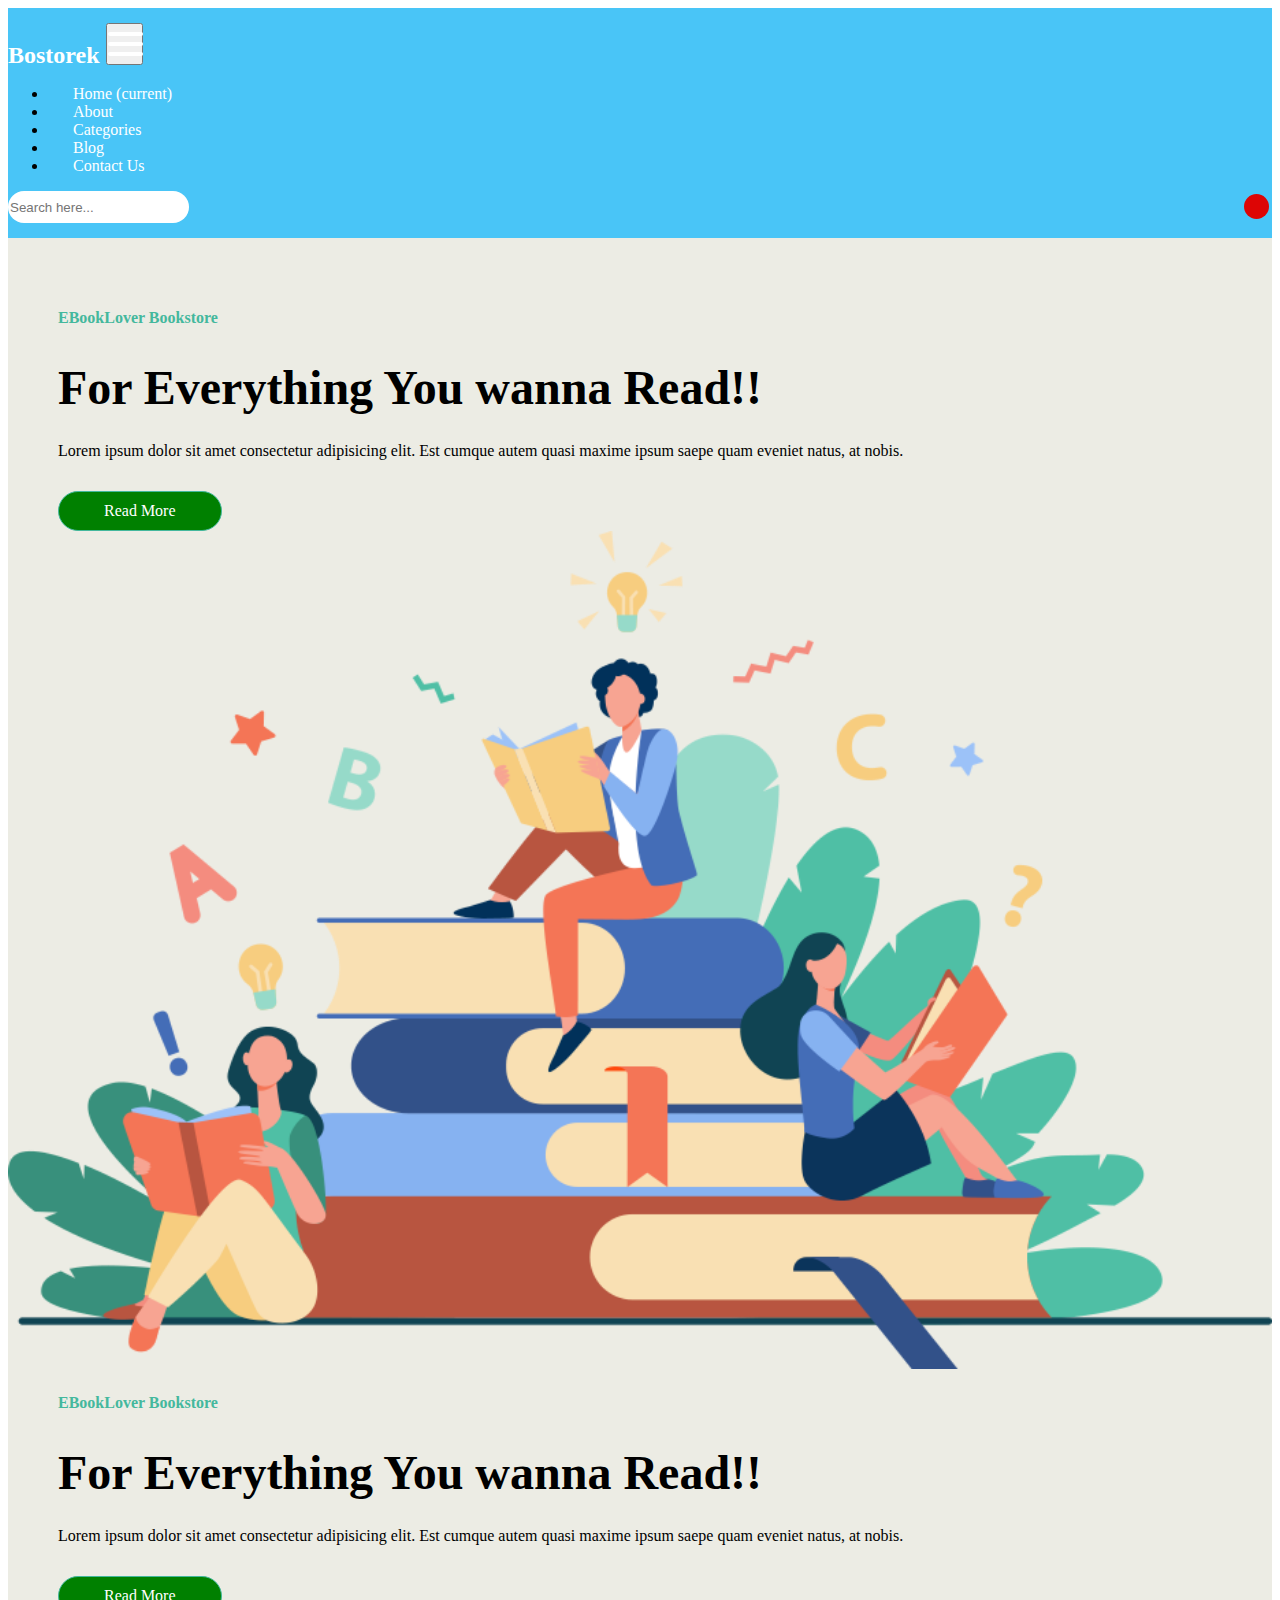
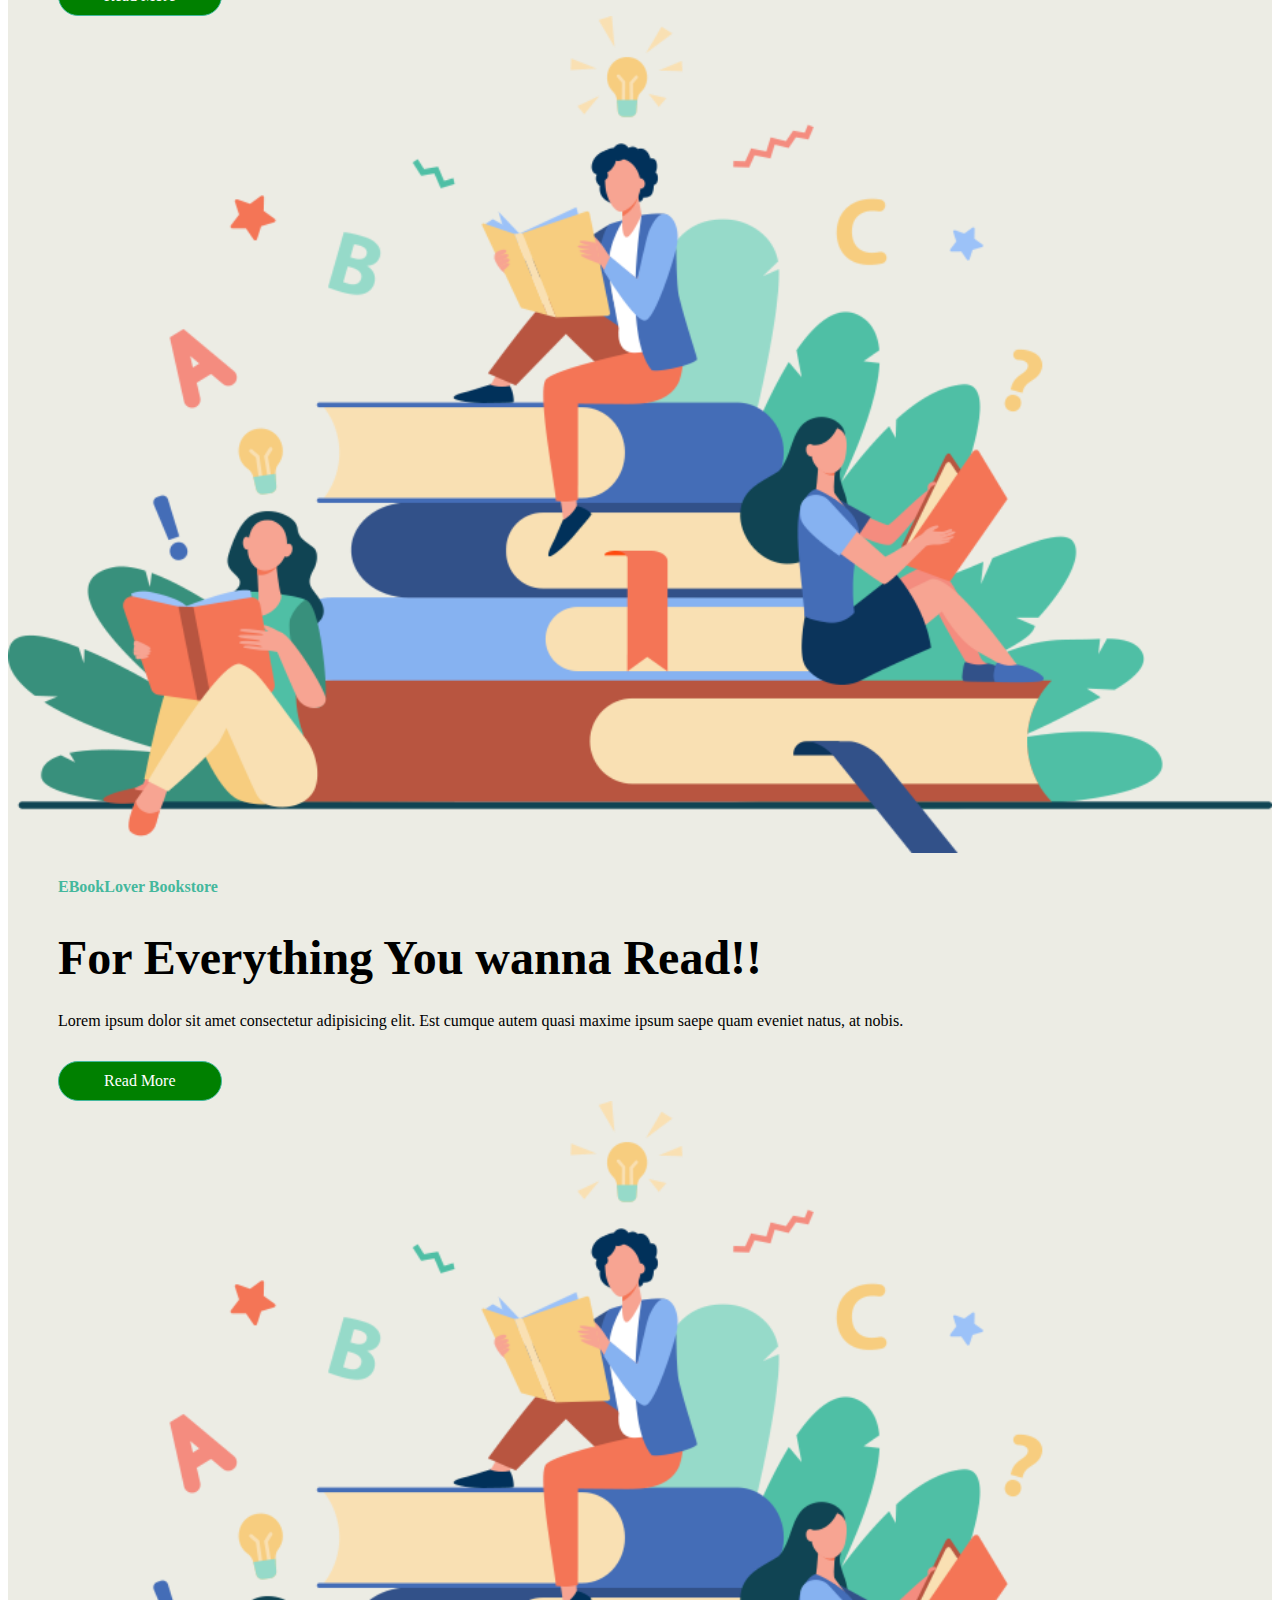
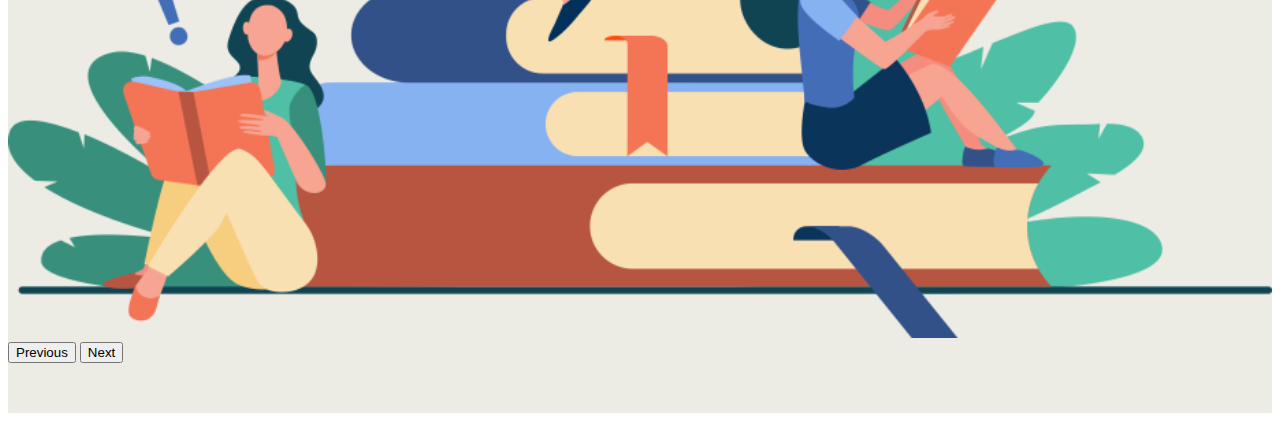
==== index.html @ 266ac988 "Navbar and slider finish" ====
<!DOCTYPE html>
<html lang="en">
<head>
    <meta charset="UTF-8">
    <meta http-equiv="X-UA-Compatible" content="IE=edge">
    <meta name="viewport" content="width=device-width, initial-scale=1.0">
    <title>Bookstore</title>
    <link href="https://cdn.jsdelivr.net/npm/bootstrap@5.0.2/dist/css/bootstrap.min.css" rel="stylesheet" integrity="sha384-EVSTQN3/azprG1Anm3QDgpJLIm9Nao0Yz1ztcQTwFspd3yD65VohhpuuCOmLASjC" crossorigin="anonymous">
    <link rel="stylesheet" href="./styles/styles.css">
</head>
<body>
    <div class="top">
        <header class="header_section">
            <div class="container-fluid">
              <nav class="navbar navbar-expand-lg custom_nav-container ">
                <a class="navbar-brand" href="index.html">
                  <span>
                    Bostorek
                  </span>
                </a>
                <button class="navbar-toggler" type="button" data-bs-toggle="collapse" data-bs-target="#navbarSupportedContent" aria-controls="navbarSupportedContent" aria-expanded="false" aria-label="Toggle navigation">
                  <span class="navbar-toggler-icon"></span>
                </button>
                
      
                <div class="collapse navbar-collapse" id="navbarSupportedContent">
                  <ul class="navbar-nav">
                    <li class="nav-item active">
                      <a class="nav-link pl-lg-0" href="index.html">Home <span class="sr-only">(current)</span></a>
                    </li>
                    <li class="nav-item">
                      <a class="nav-link" href="about.html"> About</a>
                    </li>
                    <li class="nav-item">
                      <a class="nav-link" href="categories.html">Categories</a>
                    </li>
                    <li class="nav-item">
                      <a class="nav-link" href="blog.html"> Blog </a>
                    </li>
                    <li class="nav-item">
                      <a class="nav-link" href="contact.html">Contact Us</a>
                    </li>
                  </ul>
                  <from class="search_form">
                    <input type="text" class="form-control" placeholder="Search here...">
                    <button class="" type="submit">
                      <i class="fa fa-search" aria-hidden="true"></i>
                    </button>
                  </from>
                </div>
              </nav>
            </div>
        </header>
        <section class="slider-part">
            <div id="Carousel" class="carousel carousel-dark slide" data-bs-ride="carousel">
                <div class="carousel-inner">
                    <div class="carousel-item active">
                      <div class="container">
                        <div class="row">
                          <div class="col-md-6 detailBox">
                            <h4>EBookLover Bookstore</h4>
                            <h1>For Everything You wanna Read!!</h1>
                              <p class="my-3">
                                Lorem ipsum dolor sit amet consectetur adipisicing elit. Est cumque autem quasi maxime ipsum saepe quam eveniet natus, at nobis.
                              </p> <a href="#">Read More</a>
                          </div>
                          <div class="col-md-6">
                            <img src="./images/slider-img.png" width="100%">
                          </div>
                        </div>
                      </div>
                    </div>
                    <div class="carousel-item">
                      <div class="container">
                        <div class="row">
                          <div class="col-md-6 detailBox">
                            <h4>EBookLover Bookstore</h4>
                            <h1>For Everything You wanna Read!!</h1>
                              <p class="my-3">
                                Lorem ipsum dolor sit amet consectetur adipisicing elit. Est cumque autem quasi maxime ipsum saepe quam eveniet natus, at nobis.
                              </p> <a href="#">Read More</a>
                          </div>
                          <div class="col-md-6">
                            <img src="./images/slider-img.png" width="100%">
                          </div>
                        </div>
                      </div>
                    </div>
                    <div class="carousel-item">
                      <div class="container">
                        <div class="row">
                          <div class="col-md-6 detailBox">
                            <h4>EBookLover Bookstore</h4>
                            <h1>For Everything You wanna Read!!</h1>
                              <p class="my-3">
                                Lorem ipsum dolor sit amet consectetur adipisicing elit. Est cumque autem quasi maxime ipsum saepe quam eveniet natus, at nobis.
                              </p> <a href="#">Read More</a>
                          </div>
                          <div class="col-md-6">
                            <img src="./images/slider-img.png" width="100%">
                          </div>
                        </div>
                      </div>
                    </div>
                </div>
                <button class="carousel-control-prev" type="button" data-bs-target="#Carousel" data-bs-slide="prev">
                  <span class="carousel-control-prev-icon" aria-hidden="true"></span>
                  <span class="visually-hidden">Previous</span>
                </button>
                <button class="carousel-control-next" type="button" data-bs-target="#Carousel" data-bs-slide="next">
                  <span class="carousel-control-next-icon" aria-hidden="true"></span>
                  <span class="visually-hidden">Next</span>
                </button>
            </div>
        </section>
        
    </div>



<script src="https://cdn.jsdelivr.net/npm/bootstrap@5.0.2/dist/js/bootstrap.bundle.min.js" integrity="sha384-MrcW6ZMFYlzcLA8Nl+NtUVF0sA7MsXsP1UyJoMp4YLEuNSfAP+JcXn/tWtIaxVXM" crossorigin="anonymous"></script>
</body>
</html>
---- styles/styles.css ----
/* Global */

a{
  text-decoration: none;
}

/* Header */
.top {
    position: relative;
    min-height: 100vh;
    display: -webkit-box;
    display: -ms-flexbox;
    display: flex;
    -webkit-box-orient: vertical;
    -webkit-box-direction: normal;
        -ms-flex-direction: column;
            flex-direction: column;
  }
  
  .sub_page .top {
    min-height: auto;
  }
  
  .header_section {
    background-color: #49c5f7;
    padding: 15px 0;
  }
  
  .top_nav_container {
    display: -webkit-box;
    display: -ms-flexbox;
    display: flex;
    -webkit-box-pack: justify;
        -ms-flex-pack: justify;
            justify-content: space-between;
    -webkit-box-align: center;
        -ms-flex-align: center;
            align-items: center;
  }
  
  .search_form {
    display: -webkit-box;
    display: -ms-flexbox;
    display: flex;
    margin: 0;
    position: relative;
  }
  
  .search_form .form-control {
    border-radius: 45px;
    height: 30px;
    min-width: unset;
    border: none;
  }
  
  .search_form button {
    position: absolute;
    top: 3px;
    right: 3px;
    width: 25px;
    height: 25px;
    padding: 0;
    border: none;
    outline: none;
    color: #ffffff;
    background-color: #dd0505;
    border-radius: 100%;
  }
  
  .navbar-brand {
    padding: 0;
    margin: 0;
    color: #000000;
    font-size: 24px;
    font-weight: bold;
  }
  
  .navbar-brand span {
    color: #ffffff;
  }
  
  .custom_nav-container {
    padding: 0;
  }
  
  .custom_nav-container .navbar-nav {
    margin-left: auto;
  }
  
  .custom_nav-container .navbar-nav .nav-item .nav-link {
    padding: 10px 25px;
    color: #ffffff;
    text-align: center;
  }
  
  .custom_nav-container .navbar-toggler {
    outline: none;
  }
  
  .custom_nav-container .navbar-toggler {
    padding: 0;
    width: 37px;
    height: 42px;
    -webkit-transition: all 0.3s;
    transition: all 0.3s;
  }
  
  .custom_nav-container .navbar-toggler span {
    display: block;
    width: 35px;
    height: 4px;
    background-color: #ffffff;
    margin: 7px 0;
    -webkit-transition: all 0.3s;
    transition: all 0.3s;
    position: relative;
    border-radius: 5px;
    transition: all 0.3s;
  }
  
  .custom_nav-container .navbar-toggler span::before, .custom_nav-container .navbar-toggler span::after {
    content: "";
    position: absolute;
    left: 0;
    height: 100%;
    width: 100%;
    background-color: #ffffff;
    top: -10px;
    border-radius: 5px;
    -webkit-transition: all 0.3s;
    transition: all 0.3s;
  }
  
  .custom_nav-container .navbar-toggler span::after {
    top: 10px;
  }
  
  .custom_nav-container .navbar-toggler[aria-expanded="true"] {
    -webkit-transform: rotate(360deg);
            transform: rotate(360deg);
  }
  
  .custom_nav-container .navbar-toggler[aria-expanded="true"] span {
    -webkit-transform: rotate(45deg);
            transform: rotate(45deg);
  }
  
  .custom_nav-container .navbar-toggler[aria-expanded="true"] span::before, .custom_nav-container .navbar-toggler[aria-expanded="true"] span::after {
    -webkit-transform: rotate(90deg);
            transform: rotate(90deg);
    top: 0;
  }

  /* section */
  .slider-part{
    padding: 50px 0;
    background-color: rgb(236, 236, 228);
  }
  .slider-part .detailBox{
    padding: 0 50px;
    }
  .slider-part .detailBox h1{
    font-weight: bold;
    margin-bottom: 25px;
    line-height: 58px;
    font-size: 3rem;
  }
  .slider-part .detailBox a {
    display: inline-block;
    padding: 10px 45px;
    background-color: green;
    color: #ffffff;
    border-radius: 45px;
    border: 1px solid #44b89d;
    -webkit-transition: all 0.3s;
    transition: all 0.3s;
    margin-top: 15px;
  }
  .slider-part .detailBox a:hover{
    background-color: transparent;
    color: #44b89d;
  }
  .slider-part .detailBox h4{
    color: #44b89d;
    font-weight: bold;
  }
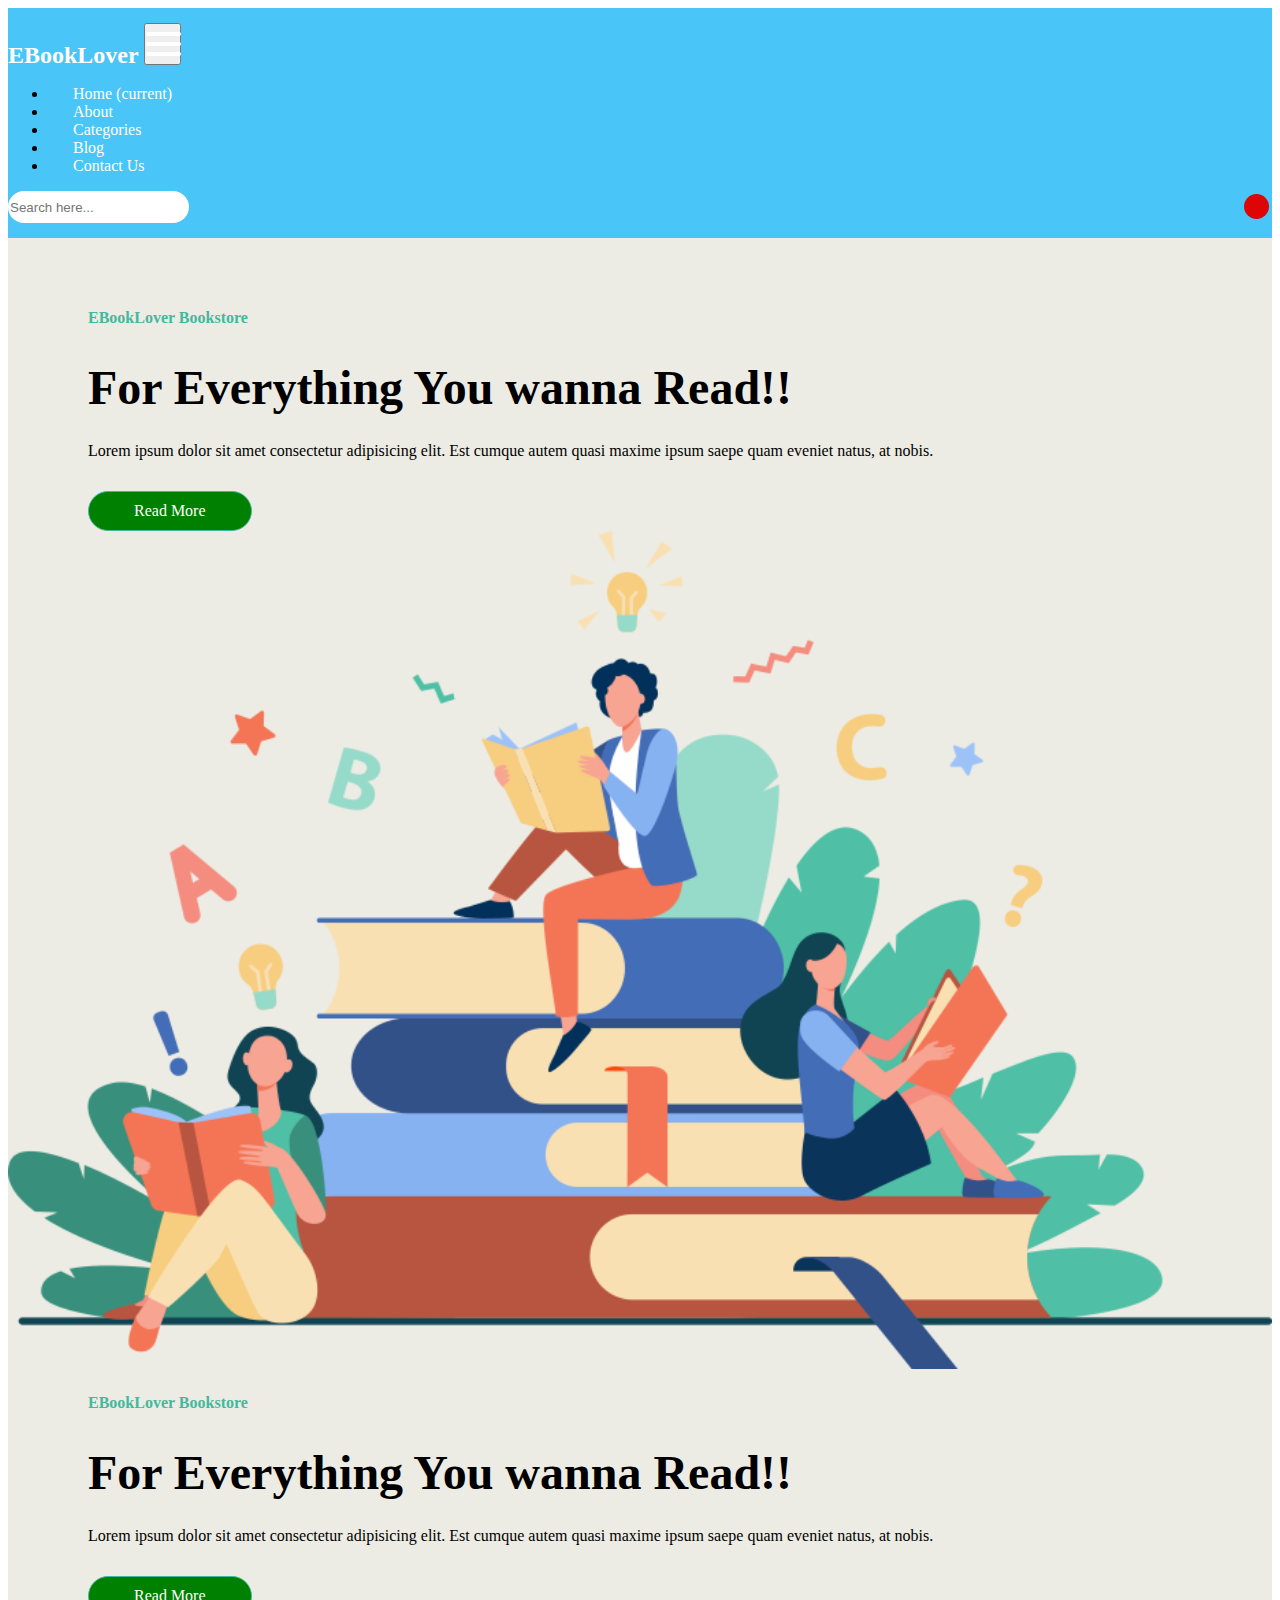
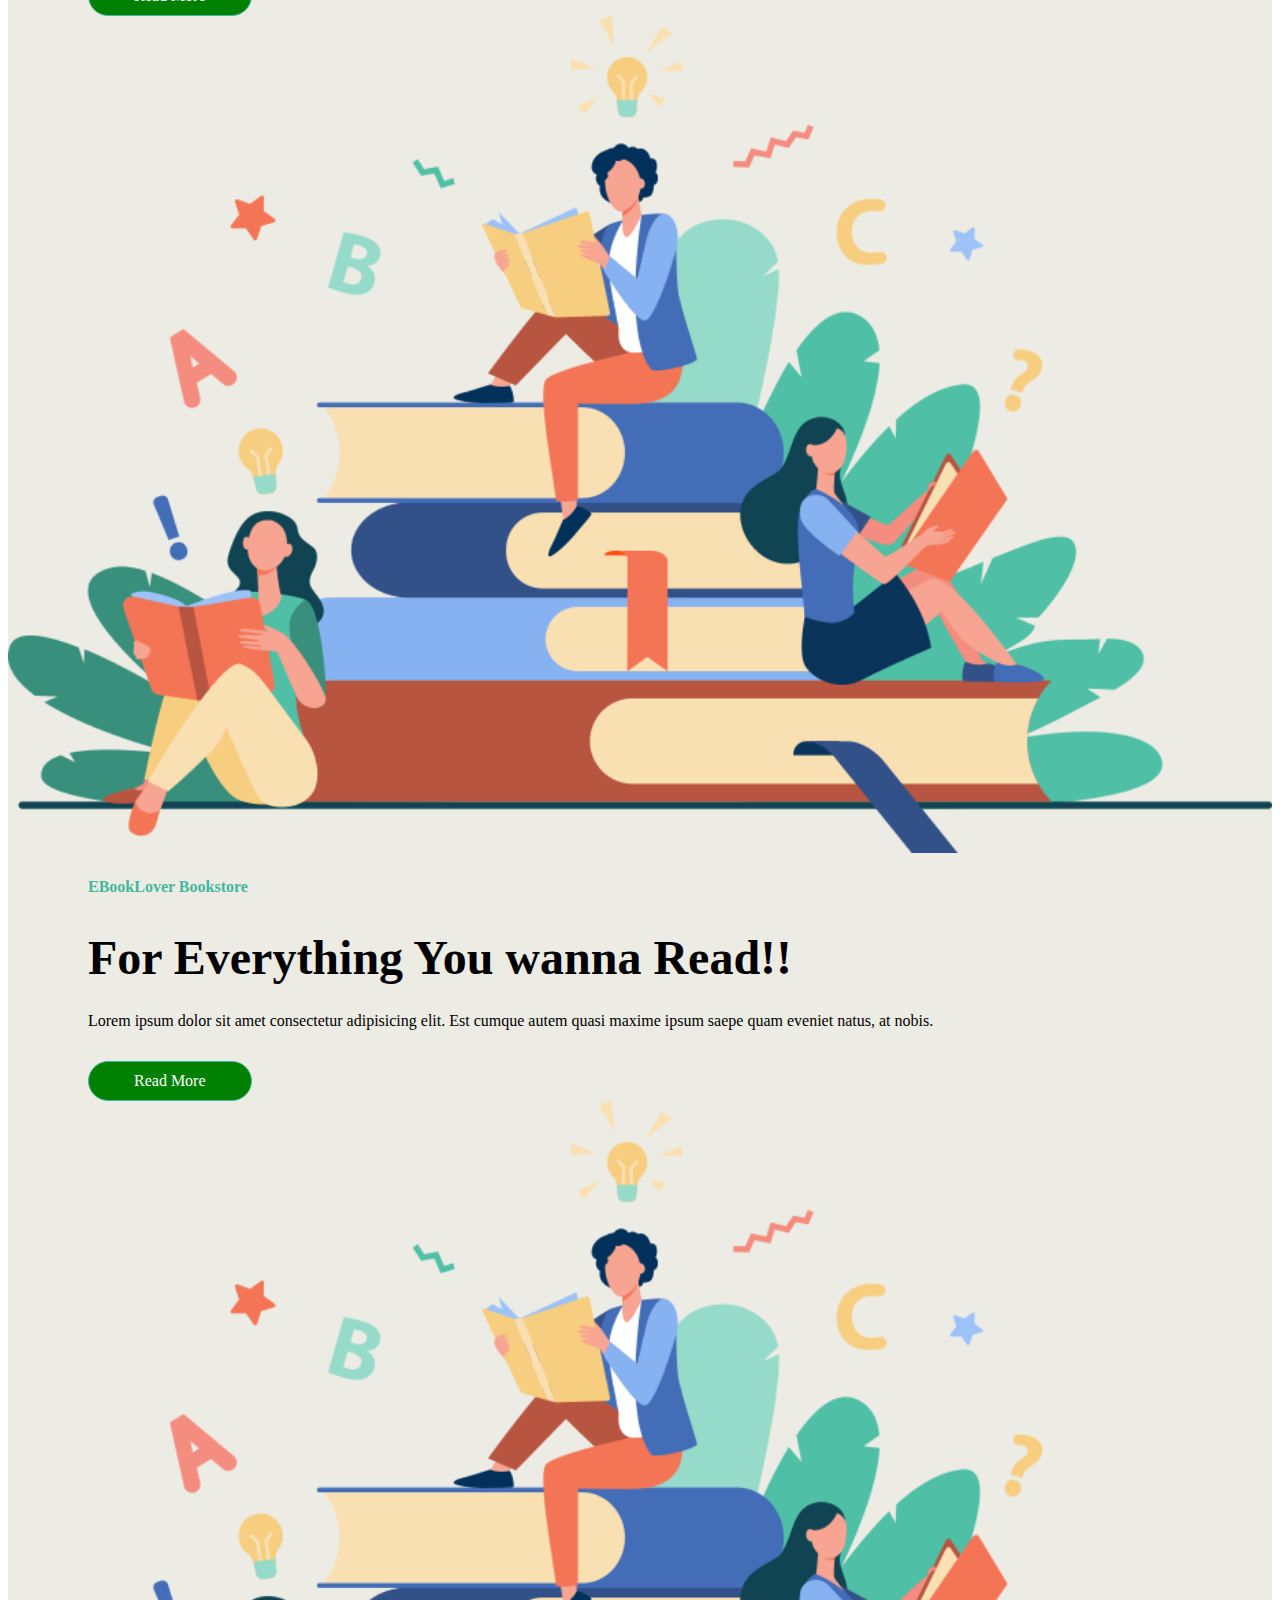
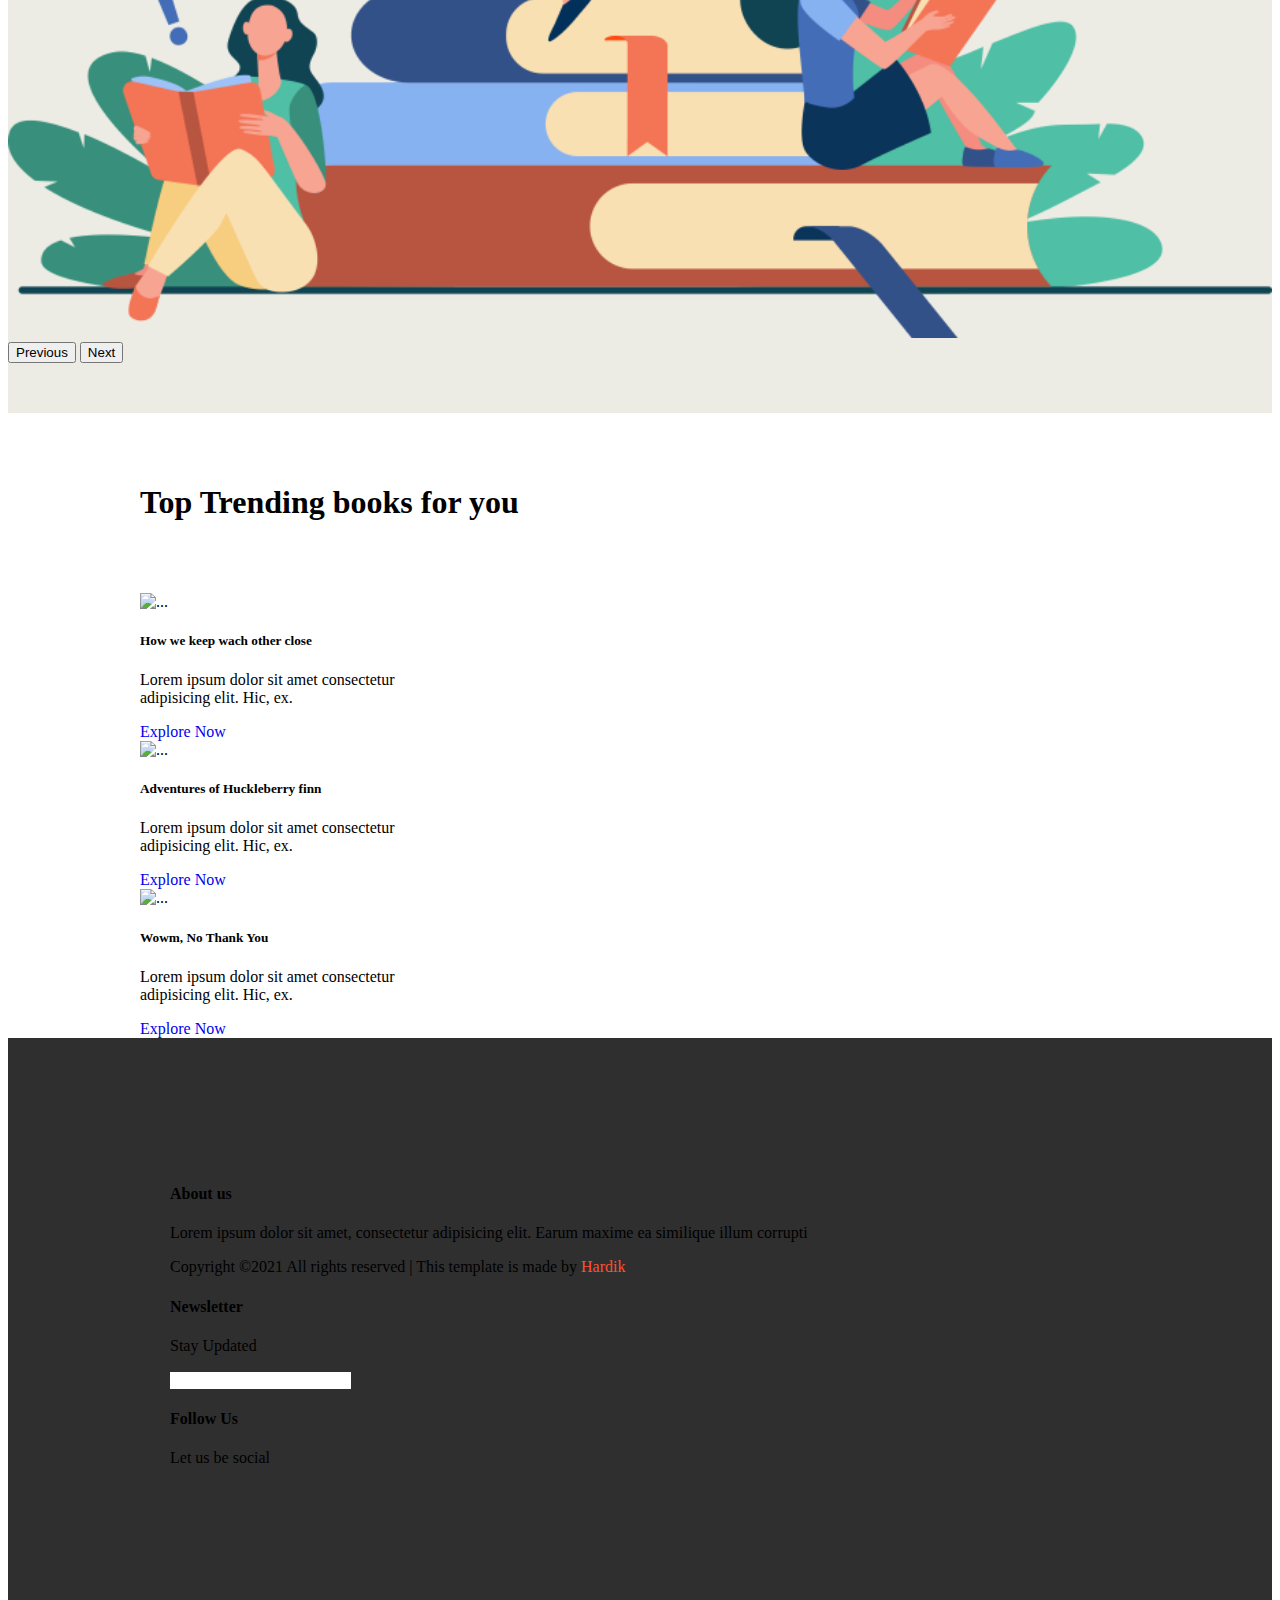
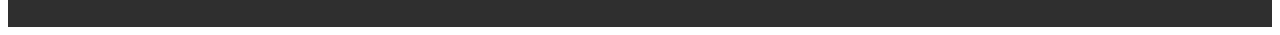
==== commit b57d4791: "Finishing Line: no responsive style" ====
--- a/index.html
+++ b/index.html
@@ -1,123 +1,251 @@
 <!DOCTYPE html>
 <html lang="en">
-<head>
-    <meta charset="UTF-8">
-    <meta http-equiv="X-UA-Compatible" content="IE=edge">
-    <meta name="viewport" content="width=device-width, initial-scale=1.0">
+  <head>
+    <meta charset="UTF-8" />
+    <meta http-equiv="X-UA-Compatible" content="IE=edge" />
+    <meta name="viewport" content="width=device-width, initial-scale=1.0" />
     <title>Bookstore</title>
-    <link href="https://cdn.jsdelivr.net/npm/bootstrap@5.0.2/dist/css/bootstrap.min.css" rel="stylesheet" integrity="sha384-EVSTQN3/azprG1Anm3QDgpJLIm9Nao0Yz1ztcQTwFspd3yD65VohhpuuCOmLASjC" crossorigin="anonymous">
-    <link rel="stylesheet" href="./styles/styles.css">
-</head>
-<body>
-    <div class="top">
-        <header class="header_section">
-            <div class="container-fluid">
-              <nav class="navbar navbar-expand-lg custom_nav-container ">
-                <a class="navbar-brand" href="index.html">
-                  <span>
-                    Bostorek
-                  </span>
-                </a>
-                <button class="navbar-toggler" type="button" data-bs-toggle="collapse" data-bs-target="#navbarSupportedContent" aria-controls="navbarSupportedContent" aria-expanded="false" aria-label="Toggle navigation">
-                  <span class="navbar-toggler-icon"></span>
-                </button>
-                
-      
-                <div class="collapse navbar-collapse" id="navbarSupportedContent">
-                  <ul class="navbar-nav">
-                    <li class="nav-item active">
-                      <a class="nav-link pl-lg-0" href="index.html">Home <span class="sr-only">(current)</span></a>
-                    </li>
-                    <li class="nav-item">
-                      <a class="nav-link" href="about.html"> About</a>
-                    </li>
-                    <li class="nav-item">
-                      <a class="nav-link" href="categories.html">Categories</a>
-                    </li>
-                    <li class="nav-item">
-                      <a class="nav-link" href="blog.html"> Blog </a>
-                    </li>
-                    <li class="nav-item">
-                      <a class="nav-link" href="contact.html">Contact Us</a>
-                    </li>
-                  </ul>
-                  <from class="search_form">
-                    <input type="text" class="form-control" placeholder="Search here...">
-                    <button class="" type="submit">
-                      <i class="fa fa-search" aria-hidden="true"></i>
-                    </button>
-                  </from>
-                </div>
-              </nav>
-            </div>
-        </header>
-        <section class="slider-part">
-            <div id="Carousel" class="carousel carousel-dark slide" data-bs-ride="carousel">
-                <div class="carousel-inner">
-                    <div class="carousel-item active">
-                      <div class="container">
-                        <div class="row">
-                          <div class="col-md-6 detailBox">
-                            <h4>EBookLover Bookstore</h4>
-                            <h1>For Everything You wanna Read!!</h1>
-                              <p class="my-3">
-                                Lorem ipsum dolor sit amet consectetur adipisicing elit. Est cumque autem quasi maxime ipsum saepe quam eveniet natus, at nobis.
-                              </p> <a href="#">Read More</a>
-                          </div>
-                          <div class="col-md-6">
-                            <img src="./images/slider-img.png" width="100%">
-                          </div>
-                        </div>
-                      </div>
+    <link
+      href="https://cdn.jsdelivr.net/npm/bootstrap@5.0.2/dist/css/bootstrap.min.css"
+      rel="stylesheet"
+      integrity="sha384-EVSTQN3/azprG1Anm3QDgpJLIm9Nao0Yz1ztcQTwFspd3yD65VohhpuuCOmLASjC"
+      crossorigin="anonymous"
+    />
+    <link rel="stylesheet" href="./assets/styles.css" />
+  </head>
+  <body>
+    <header class="header_section">
+      <div class="container-fluid">
+        <nav
+          class="navbar navbar-expand-lg custom_nav-container navbar-static-top"
+        >
+          <a class="navbar-brand" href="index.html">
+            <span> EBookLover </span>
+          </a>
+          <button
+            class="navbar-toggler"
+            type="button"
+            data-bs-toggle="collapse"
+            data-bs-target="#navbarSupportedContent"
+            aria-controls="navbarSupportedContent"
+            aria-expanded="false"
+            aria-label="Toggle navigation"
+          >
+            <span class="navbar-toggler-icon"></span>
+          </button>
+
+          <div class="collapse navbar-collapse" id="navbarSupportedContent">
+            <ul class="navbar-nav">
+              <li class="nav-item active">
+                <a class="nav-link pl-lg-0" href="index.html"
+                  >Home <span class="sr-only">(current)</span></a
+                >
+              </li>
+              <li class="nav-item">
+                <a class="nav-link" href="about.html"> About</a>
+              </li>
+              <li class="nav-item">
+                <a class="nav-link" href="categories.html">Categories</a>
+              </li>
+              <li class="nav-item">
+                <a class="nav-link" href="blog.html"> Blog </a>
+              </li>
+              <li class="nav-item">
+                <a class="nav-link" href="contact.html">Contact Us</a>
+              </li>
+            </ul>
+            <from class="search_form">
+              <input
+                type="text"
+                class="form-control"
+                placeholder="Search here..."
+              />
+              <button class="" type="submit">
+                <i class="fa fa-search" aria-hidden="true"></i>
+              </button>
+            </from>
+          </div>
+        </nav>
+      </div>
+    </header>
+    <section class="slider-part">
+      <div
+        id="Carousel"
+        class="carousel carousel-dark slide"
+        data-bs-ride="carousel"
+      >
+        <div class="carousel-inner">
+          <div class="carousel-item active">
+            <div class="container">
+              <div class="row">
+                <div class="col-sm detailBox">
+                  <h4>EBookLover Bookstore</h4>
+                  <h1>For Everything You wanna Read!!</h1>
+                  <p class="my-3">
+                    Lorem ipsum dolor sit amet consectetur adipisicing elit. Est
+                    cumque autem quasi maxime ipsum saepe quam eveniet natus, at
+                    nobis.
+                  </p>
+                  <a href="#">Read More</a>
+                </div>
+                <div class="col-md">
+                  <img src="./images/slider-img.png" width="100%" />
+                </div>
+              </div>
+            </div>
+          </div>
+          <div class="carousel-item">
+            <div class="container">
+              <div class="row">
+                <div class="col-sm detailBox">
+                  <h4>EBookLover Bookstore</h4>
+                  <h1>For Everything You wanna Read!!</h1>
+                  <p class="my-3">
+                    Lorem ipsum dolor sit amet consectetur adipisicing elit. Est
+                    cumque autem quasi maxime ipsum saepe quam eveniet natus, at
+                    nobis.
+                  </p>
+                  <a href="#">Read More</a>
+                </div>
+                <div class="col-md">
+                  <img src="./images/slider-img.png" width="100%" />
+                </div>
+              </div>
+            </div>
+          </div>
+          <div class="carousel-item">
+            <div class="container">
+              <div class="row">
+                <div class="col-sm detailBox">
+                  <h4>EBookLover Bookstore</h4>
+                  <h1>For Everything You wanna Read!!</h1>
+                  <p class="my-3">
+                    Lorem ipsum dolor sit amet consectetur adipisicing elit. Est
+                    cumque autem quasi maxime ipsum saepe quam eveniet natus, at
+                    nobis.
+                  </p>
+                  <a href="#">Read More</a>
+                </div>
+                <div class="col-md">
+                  <img src="./images/slider-img.png" width="100%" />
+                </div>
+              </div>
+            </div>
+          </div>
+        </div>
+        <button
+          class="carousel-control-prev"
+          type="button"
+          data-bs-target="#Carousel"
+          data-bs-slide="prev"
+        >
+          <span class="carousel-control-prev-icon" aria-hidden="true"></span>
+          <span class="visually-hidden">Previous</span>
+        </button>
+        <button
+          class="carousel-control-next"
+          type="button"
+          data-bs-target="#Carousel"
+          data-bs-slide="next"
+        >
+          <span class="carousel-control-next-icon" aria-hidden="true"></span>
+          <span class="visually-hidden">Next</span>
+        </button>
+      </div>
+    </section>
+    <section class="topPart container justify-content-center">
+        <h1 class="text-center">Top Trending books for you</h1>
+        <div class="row trending">
+          <div class="bookCard1 col-md">
+            <div class="card mb-3" style="width: 18rem">
+              <img src="./Images/Book 2.jpg" class="card-img-top" alt="..." />
+              <div class="card-body" style="background: transparent">
+                <h5 class="card-title">How we keep wach other close</h5>
+                <p class="card-text">
+                  Lorem ipsum dolor sit amet consectetur adipisicing elit. Hic,
+                  ex.
+                </p>
+                <a href="#" class="btn btn-primary">Explore Now</a>
+              </div>
+            </div>
+          </div>
+          <div class="bookCard2 col-md">
+            <div class="card mb-3" style="width: 18rem">
+              <img src="./Images/Book 1.jpg" class="card-img-top" alt="..." />
+              <div class="card-body" style="background: transparent">
+                <h5 class="card-title">Adventures of Huckleberry finn</h5>
+                <p class="card-text">
+                  Lorem ipsum dolor sit amet consectetur adipisicing elit. Hic,
+                  ex.
+                </p>
+                <a href="#" class="btn btn-primary">Explore Now</a>
+              </div>
+            </div>
+          </div>
+          <div class="bookCard3 col-md">
+            <div class="card mb-3" style="width: 18rem">
+              <img src="./Images/Book 3.jpg" class="card-img-top" alt="..." />
+              <div class="card-body" style="background: transparent">
+                <h5 class="card-title">Wowm, No Thank You</h5>
+                <p class="card-text">
+                  Lorem ipsum dolor sit amet consectetur adipisicing elit. Hic,
+                  ex.
+                </p>
+                <a href="#" class="btn btn-primary">Explore Now</a>
+              </div>
+            </div>
+          </div>
+        </div>
+    </section>
+    <footer class="footerSection">
+      <div class="container-fluid p-0">
+        <div class="row text-left">
+          <div class="col-md-5 col-sm-5">
+            <h4 class="text-light">About us</h4>
+            <p class="text-muted">Lorem ipsum dolor sit amet, consectetur adipisicing elit. Earum maxime ea similique illum corrupti</p>
+            <p class="pt-4 text-muted">Copyright ©2021 All rights reserved | This template is made by
+              <span> Hardik</span>
+            </p>
+          </div>
+          <div class="col-md-5 col-sm-12">
+            <h4 class="text-light">Newsletter</h4>
+            <p class="text-muted">Stay Updated</p>
+            <form class="form-inline">
+              <div class="col pl-0">
+                <div class="input-group pr-5">
+                  <input type="text" class="form-control bg-dark text-white" id="inlineFormInputGroupUsername2" placeholder="Email">
+                  <div class="input-group-prepend">
+                    <div class="input-group-text">
+                      <i class="fas fa-arrow-right"></i>
                     </div>
-                    <div class="carousel-item">
-                      <div class="container">
-                        <div class="row">
-                          <div class="col-md-6 detailBox">
-                            <h4>EBookLover Bookstore</h4>
-                            <h1>For Everything You wanna Read!!</h1>
-                              <p class="my-3">
-                                Lorem ipsum dolor sit amet consectetur adipisicing elit. Est cumque autem quasi maxime ipsum saepe quam eveniet natus, at nobis.
-                              </p> <a href="#">Read More</a>
-                          </div>
-                          <div class="col-md-6">
-                            <img src="./images/slider-img.png" width="100%">
-                          </div>
-                        </div>
-                      </div>
-                    </div>
-                    <div class="carousel-item">
-                      <div class="container">
-                        <div class="row">
-                          <div class="col-md-6 detailBox">
-                            <h4>EBookLover Bookstore</h4>
-                            <h1>For Everything You wanna Read!!</h1>
-                              <p class="my-3">
-                                Lorem ipsum dolor sit amet consectetur adipisicing elit. Est cumque autem quasi maxime ipsum saepe quam eveniet natus, at nobis.
-                              </p> <a href="#">Read More</a>
-                          </div>
-                          <div class="col-md-6">
-                            <img src="./images/slider-img.png" width="100%">
-                          </div>
-                        </div>
-                      </div>
-                    </div>
-                </div>
-                <button class="carousel-control-prev" type="button" data-bs-target="#Carousel" data-bs-slide="prev">
-                  <span class="carousel-control-prev-icon" aria-hidden="true"></span>
-                  <span class="visually-hidden">Previous</span>
-                </button>
-                <button class="carousel-control-next" type="button" data-bs-target="#Carousel" data-bs-slide="next">
-                  <span class="carousel-control-next-icon" aria-hidden="true"></span>
-                  <span class="visually-hidden">Next</span>
-                </button>
-            </div>
-        </section>
-        
-    </div>
+                  </div>
+                </div>
+              </div>
+            </form>
+          </div>
+          <div class="col-md-2 col-sm-12">
+            <h4 class="text-light">Follow Us</h4>
+            <p class="text-muted">Let us be social</p>
+            <div class="column text-light">
+              <i class="fab fa-facebook-f"></i>
+              <i class="fab fa-instagram"></i>
+              <i class="fab fa-twitter"></i>
+              <i class="fab fa-youtube"></i>
+            </div>
+          </div>
+        </div>
+      </div>
+    </footer>
+    <script src="https://cdnjs.cloudflare.com/ajax/libs/jquery/3.3.1/jquery.min.js"></script>
+    <script src="https://cdnjs.cloudflare.com/ajax/libs/popper.js/1.14.7/umd/popper.min.js" integrity="sha384-UO2eT0CpHqdSJQ6hJty5KVphtPhzWj9WO1clHTMGa3JDZwrnQq4sF86dIHNDz0W1"
+    crossorigin="anonymous"></script>
+    <script
+      src="https://cdn.jsdelivr.net/npm/bootstrap@5.0.2/dist/js/bootstrap.bundle.min.js"
+      integrity="sha384-MrcW6ZMFYlzcLA8Nl+NtUVF0sA7MsXsP1UyJoMp4YLEuNSfAP+JcXn/tWtIaxVXM"
+      crossorigin="anonymous"
+    ></script>
 
-
-
-<script src="https://cdn.jsdelivr.net/npm/bootstrap@5.0.2/dist/js/bootstrap.bundle.min.js" integrity="sha384-MrcW6ZMFYlzcLA8Nl+NtUVF0sA7MsXsP1UyJoMp4YLEuNSfAP+JcXn/tWtIaxVXM" crossorigin="anonymous"></script>
-</body>
-</html>+    
+    <script src="assets/main.js"></script>
+  </body>
+</html>
--- a/assets/styles.css
+++ b/assets/styles.css
@@ -0,0 +1,238 @@
+/* Global */
+
+a{
+  text-decoration: none;
+}
+
+/* Header */
+.top {
+    position: relative;
+    min-height: 100vh;
+    display: -webkit-box;
+    display: -ms-flexbox;
+    display: flex;
+    -webkit-box-orient: vertical;
+    -webkit-box-direction: normal;
+        -ms-flex-direction: column;
+            flex-direction: column;
+  }
+  
+  .sub_page .top {
+    min-height: auto;
+  }
+  
+  .header_section {
+    background-color: #49c5f7;
+    padding: 15px 0;
+  }
+  
+  .top_nav_container {
+    display: -webkit-box;
+    display: -ms-flexbox;
+    display: flex;
+    -webkit-box-pack: justify;
+        -ms-flex-pack: justify;
+            justify-content: space-between;
+    -webkit-box-align: center;
+        -ms-flex-align: center;
+            align-items: center;
+  }
+  
+  .search_form {
+    display: -webkit-box;
+    display: -ms-flexbox;
+    display: flex;
+    margin: 0;
+    position: relative;
+  }
+  
+  .search_form .form-control {
+    border-radius: 45px;
+    height: 30px;
+    min-width: unset;
+    border: none;
+  }
+  
+  .search_form button {
+    position: absolute;
+    top: 3px;
+    right: 3px;
+    width: 25px;
+    height: 25px;
+    padding: 0;
+    border: none;
+    outline: none;
+    color: #ffffff;
+    background-color: #dd0505;
+    border-radius: 100%;
+  }
+  
+  .navbar-brand {
+    padding: 0;
+    margin: 0;
+    color: #000000;
+    font-size: 24px;
+    font-weight: bold;
+  }
+  
+  .navbar-brand span {
+    color: #ffffff;
+  }
+  
+  .custom_nav-container {
+    padding: 0;
+  }
+  
+  .custom_nav-container .navbar-nav {
+    margin-left: auto;
+  }
+  
+  .custom_nav-container .navbar-nav .nav-item .nav-link {
+    padding: 10px 25px;
+    color: #ffffff;
+    text-align: center;
+  }
+  
+  .custom_nav-container .navbar-toggler {
+    outline: none;
+  }
+  
+  .custom_nav-container .navbar-toggler {
+    padding: 0;
+    width: 37px;
+    height: 42px;
+    -webkit-transition: all 0.3s;
+    transition: all 0.3s;
+  }
+  
+  .custom_nav-container .navbar-toggler span {
+    display: block;
+    width: 35px;
+    height: 4px;
+    background-color: #ffffff;
+    margin: 7px 0;
+    -webkit-transition: all 0.3s;
+    transition: all 0.3s;
+    position: relative;
+    border-radius: 5px;
+    transition: all 0.3s;
+  }
+  
+  .custom_nav-container .navbar-toggler span::before, .custom_nav-container .navbar-toggler span::after {
+    content: "";
+    position: absolute;
+    left: 0;
+    height: 100%;
+    width: 100%;
+    background-color: #ffffff;
+    top: -10px;
+    border-radius: 5px;
+    -webkit-transition: all 0.3s;
+    transition: all 0.3s;
+  }
+  
+  .custom_nav-container .navbar-toggler span::after {
+    top: 10px;
+  }
+  
+  .custom_nav-container .navbar-toggler[aria-expanded="true"] {
+    -webkit-transform: rotate(360deg);
+            transform: rotate(360deg);
+  }
+  
+  .custom_nav-container .navbar-toggler[aria-expanded="true"] span {
+    -webkit-transform: rotate(45deg);
+            transform: rotate(45deg);
+  }
+  
+  .custom_nav-container .navbar-toggler[aria-expanded="true"] span::before, .custom_nav-container .navbar-toggler[aria-expanded="true"] span::after {
+    -webkit-transform: rotate(90deg);
+            transform: rotate(90deg);
+    top: 0;
+  }
+
+  /* section */
+  .slider-part{
+    padding: 50px 0;
+    background-color: rgb(236, 236, 228);
+  }
+  .slider-part .detailBox{
+    padding: 0 80px;
+    }
+  .slider-part .detailBox h1{
+    font-weight: bold;
+    margin-bottom: 25px;
+    line-height: 58px;
+    font-size: 3rem;
+  }
+  .slider-part .detailBox a {
+    display: inline-block;
+    padding: 10px 45px;
+    background-color: green;
+    color: #ffffff;
+    border-radius: 45px;
+    border: 1px solid #44b89d;
+    -webkit-transition: all 0.3s;
+    transition: all 0.3s;
+    margin-top: 15px;
+  }
+  .slider-part .detailBox a:hover{
+    background-color: transparent;
+    color: #44b89d;
+  }
+  .slider-part .detailBox h4{
+    color: #44b89d;
+    font-weight: bold;
+  }
+  /* Top Trending Part */
+  .topPart{
+    max-width: 1000px;
+    width: 80%;
+    margin: 0 auto;
+  }
+  .topPart h1{
+    padding: 50px 0;
+  }
+
+  /* footer */
+
+  footer {
+    background: rgba(0, 0, 0, 0.815);
+    overflow-x: hidden;
+    padding: 14vmin 18vmin;
+  }
+  
+  footer p > span {
+    color: #ff512f;
+  }
+  
+  footer input {
+    border: none !important;
+  }
+  
+  footer input::placeholder {
+    color: white !important;
+  }
+  
+  footer .input-group .input-group-text {
+    background: var(--bggradient);
+    border: none;
+  }
+  
+  footer .column i {
+    color: #dd2476;
+  }
+
+  footer .column i + i {
+    padding: 0 0.5em;
+  }
+  
+  .sticky {
+    position: fixed;
+    top: 0;
+    width: 100%;
+    background: rgba(0, 0, 0, 0.815);
+    z-index: 9999;
+    transition: all 1.5s ease;
+  }
+  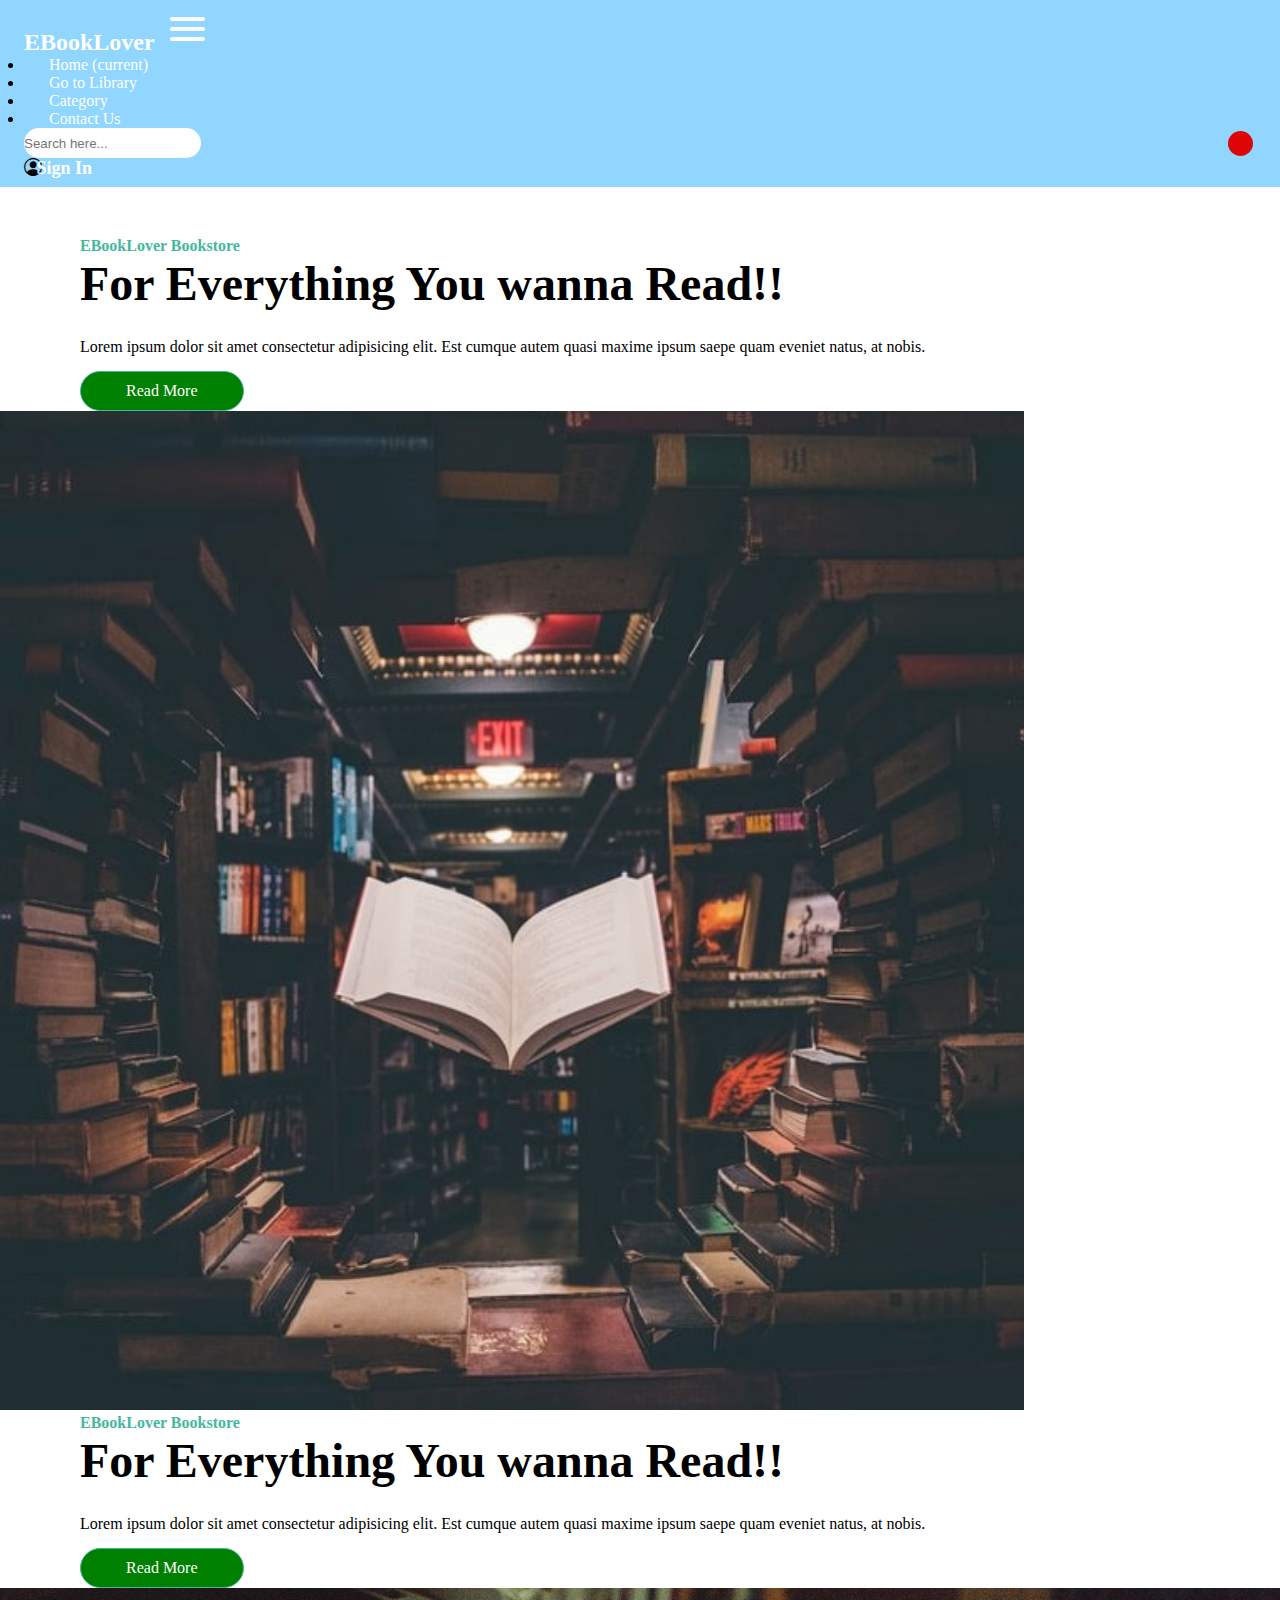
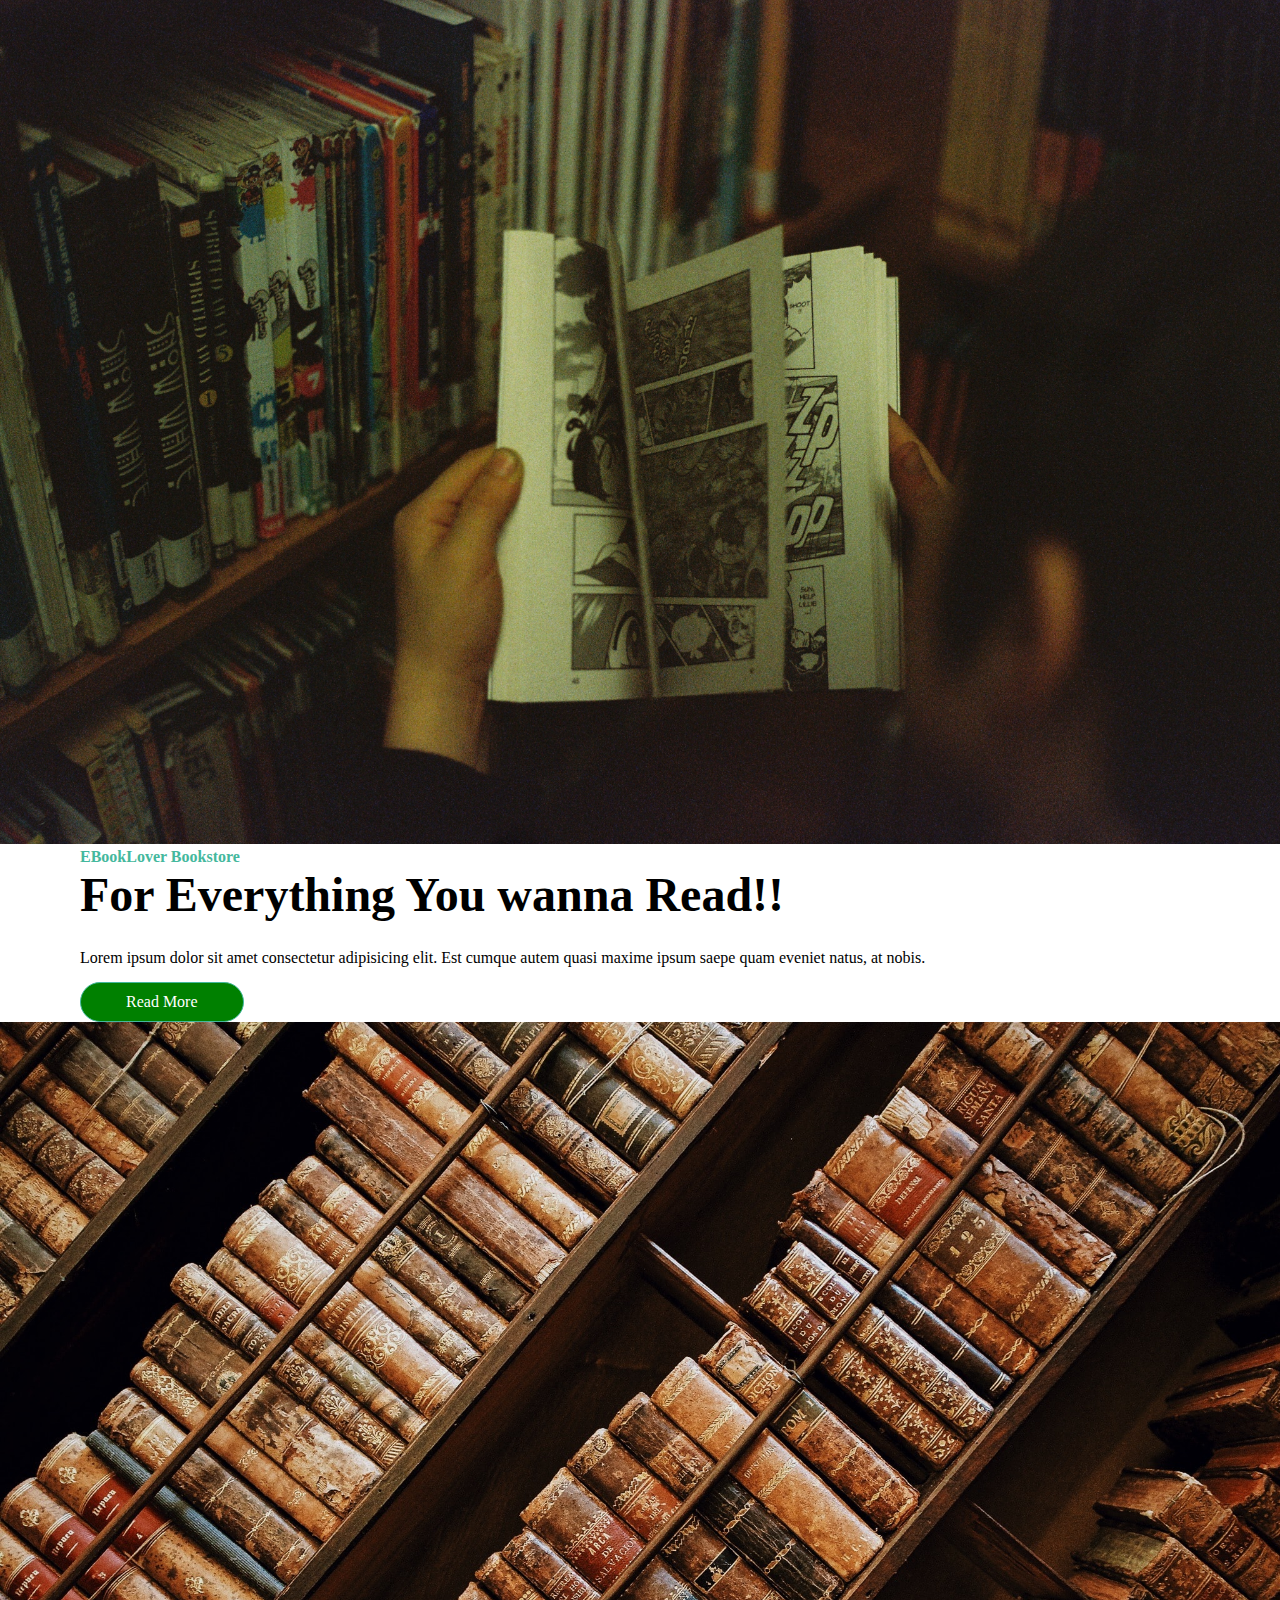
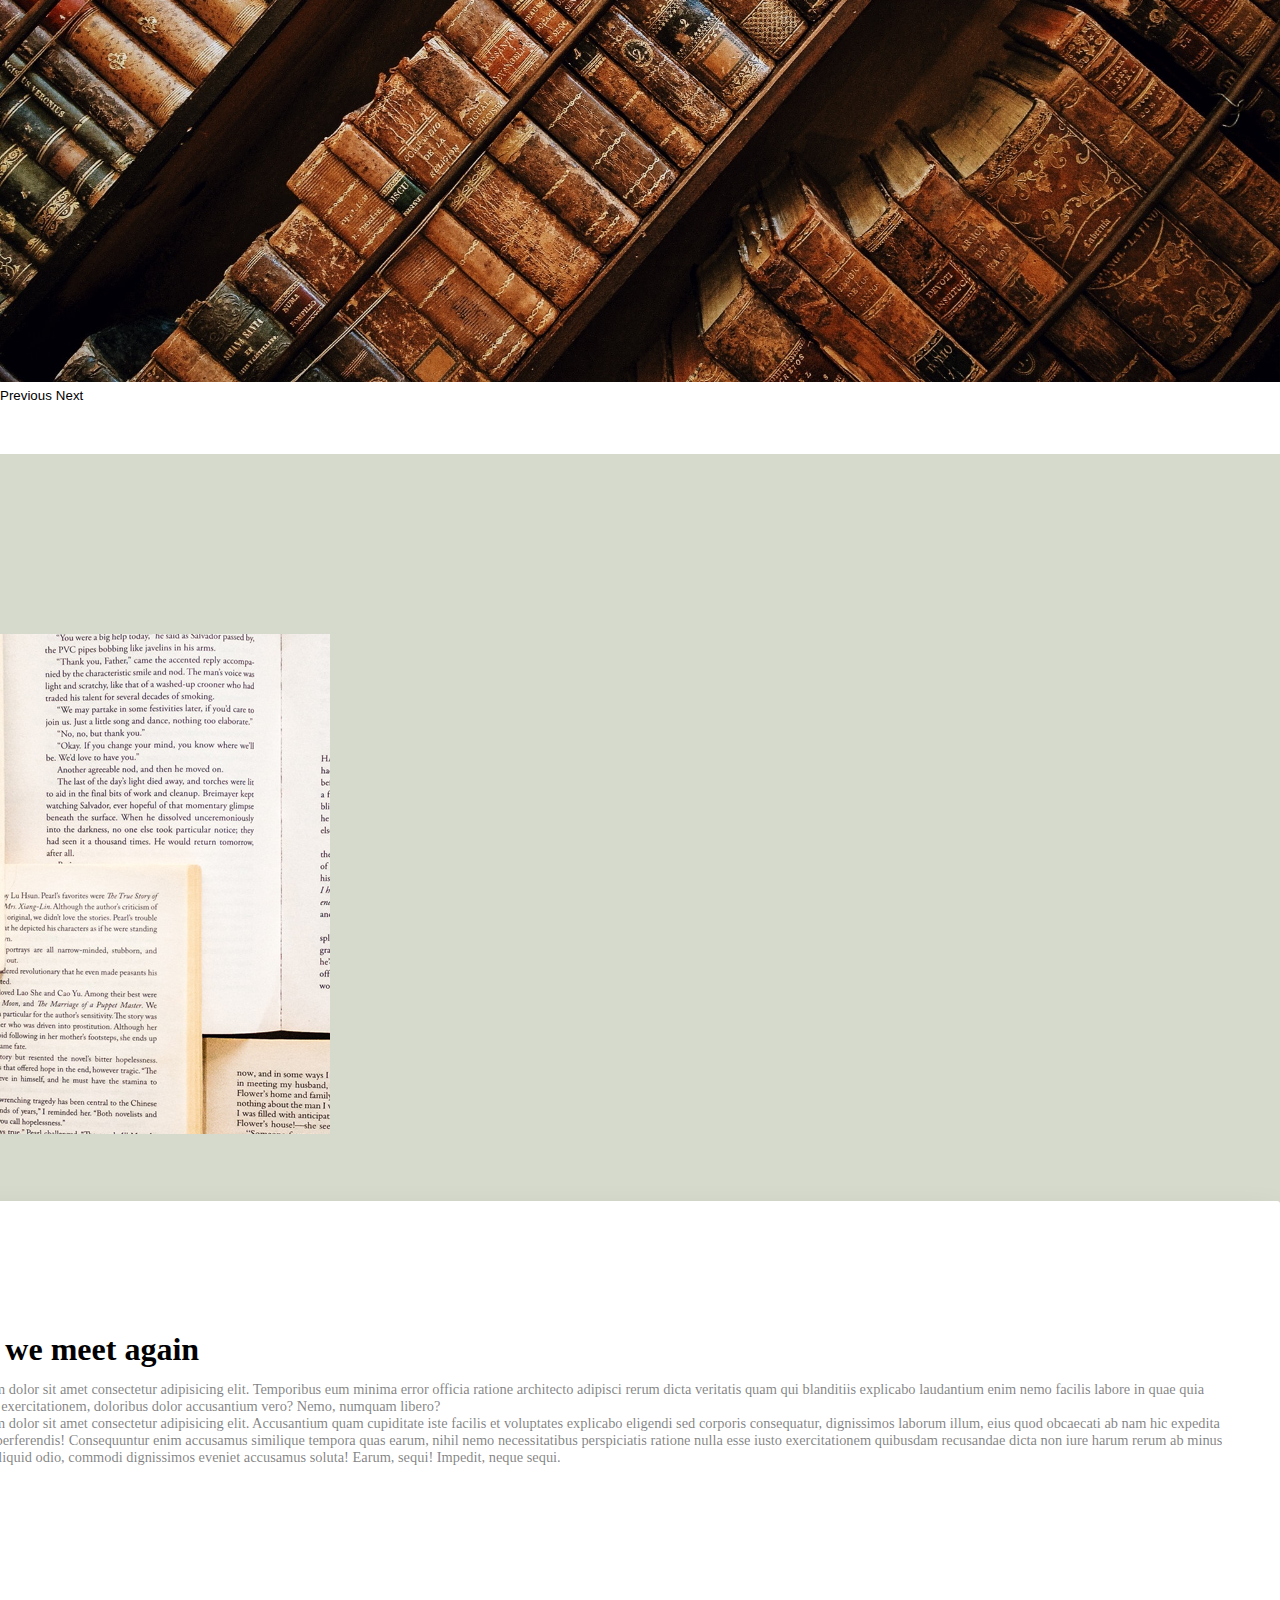
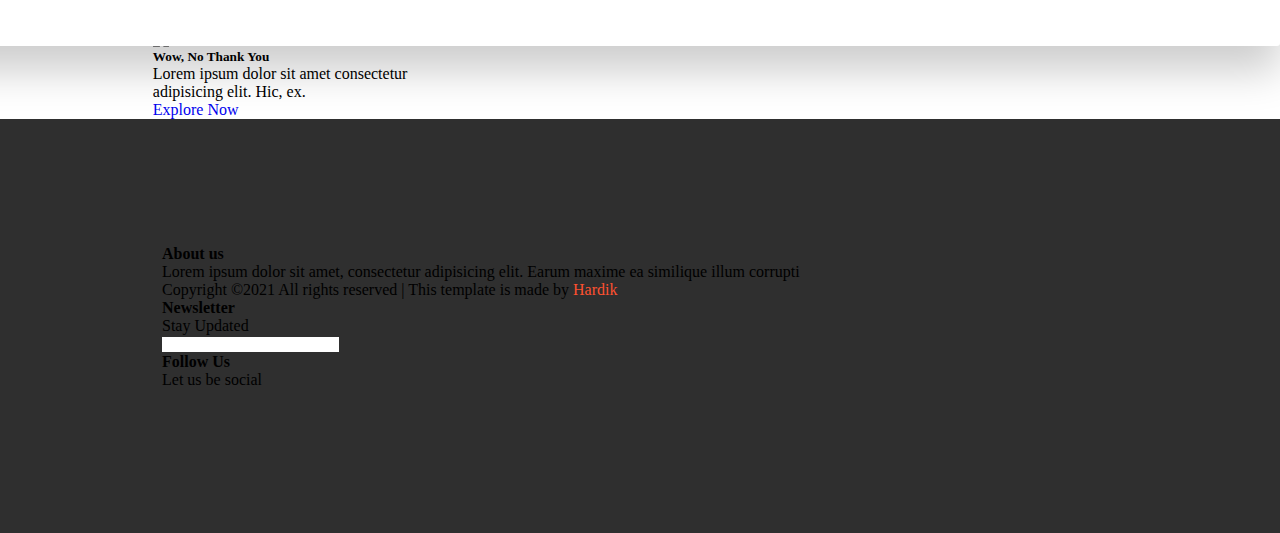
==== commit cdf03d29: "Finish linking to book.html and css" ====
--- a/index.html
+++ b/index.html
@@ -11,199 +11,263 @@
       integrity="sha384-EVSTQN3/azprG1Anm3QDgpJLIm9Nao0Yz1ztcQTwFspd3yD65VohhpuuCOmLASjC"
       crossorigin="anonymous"
     />
+    <link
+      rel="stylesheet"
+      href="https://use.fontawesome.com/releases/v5.7.2/css/all.css"
+      integrity="sha384-fnmOCqbTlWIlj8LyTjo7mOUStjsKC4pOpQbqyi7RrhN7udi9RwhKkMHpvLbHG9Sr"
+      crossorigin="anonymous"
+    />
+    <link rel="stylesheet" href="https://cdn.jsdelivr.net/npm/bootstrap-icons@1.7.1/font/bootstrap-icons.css">
     <link rel="stylesheet" href="./assets/styles.css" />
   </head>
   <body>
-    <header class="header_section">
-      <div class="container-fluid">
-        <nav
-          class="navbar navbar-expand-lg custom_nav-container navbar-static-top"
+      <header class="top">
+          <nav class="navbar navbar-expand-lg custom_nav-container">
+            <a class="navbar-brand" href="index.html">
+              <span> EBookLover </span>
+            </a>
+            <button
+              class="navbar-toggler"
+              type="button"
+              data-bs-toggle="collapse"
+              data-bs-target="#navbarSupportedContent"
+              aria-controls="navbarSupportedContent"
+              aria-expanded="false"
+              aria-label="Toggle navigation"
+            >
+              <span class="navbar-toggler-icon"></span>
+            </button>
+
+            <div class="collapse navbar-collapse" id="navbarSupportedContent">
+              <ul class="navbar-nav">
+                <li class="nav-item active">
+                  <a class="nav-link pl-lg-0" href="index.html"
+                    >Home <span class="sr-only">(current)</span></a
+                  >
+                </li>
+                <li class="nav-item">
+                  <a class="nav-link" href="book.html"> Go to Library</a>
+                </li>
+                <li class="nav-item dropdown">
+                  <div class="dropdown">
+                    <a href="#" class="nav-link">Category</a>
+                    <div class="dropdown-content">
+                      <a href="#">Fiction</a>
+                      <a href="#">Suspense</a>
+                      <a href="#">Based on true stories</a>
+                      <a href="./book.html">...</a>
+                    </div>
+                  </div>
+                </li>
+                <li class="nav-item">
+                  <a class="nav-link" href="contact.html">Contact Us</a>
+                </li>
+                <!-- <li class="nav-item">
+                  <i class="bi bi-person-circle"></i>
+                  <a class="nav-link" href="contact.html" style="display: inline-block;">Sign In</a>
+                </li> -->
+              </ul>
+              <from class="search_form">
+                <input
+                  type="text"
+                  class="form-control"
+                  placeholder="Search here..."
+                />
+                <button class="" type="submit">
+                  <i class="fa fa-search" aria-hidden="true"></i>
+                </button>
+              </from>
+
+              <li class="nav-item navAccount">
+                <i class="bi bi-person-circle ps-2" style="margin-right: -10px;"></i>
+                  <a class="nav-link" href="login.html" style="display: inline-block;">Sign In</a>
+              </li>
+              
+            </div>
+          </nav>
+      <section class="slider-part">
+        <div
+          id="Carousel"
+          class="carousel carousel-dark slide"
+          data-bs-ride="carousel"
         >
-          <a class="navbar-brand" href="index.html">
-            <span> EBookLover </span>
-          </a>
-          <button
-            class="navbar-toggler"
-            type="button"
-            data-bs-toggle="collapse"
-            data-bs-target="#navbarSupportedContent"
-            aria-controls="navbarSupportedContent"
-            aria-expanded="false"
-            aria-label="Toggle navigation"
-          >
-            <span class="navbar-toggler-icon"></span>
-          </button>
-
-          <div class="collapse navbar-collapse" id="navbarSupportedContent">
-            <ul class="navbar-nav">
-              <li class="nav-item active">
-                <a class="nav-link pl-lg-0" href="index.html"
-                  >Home <span class="sr-only">(current)</span></a
-                >
-              </li>
-              <li class="nav-item">
-                <a class="nav-link" href="about.html"> About</a>
-              </li>
-              <li class="nav-item">
-                <a class="nav-link" href="categories.html">Categories</a>
-              </li>
-              <li class="nav-item">
-                <a class="nav-link" href="blog.html"> Blog </a>
-              </li>
-              <li class="nav-item">
-                <a class="nav-link" href="contact.html">Contact Us</a>
-              </li>
-            </ul>
-            <from class="search_form">
-              <input
-                type="text"
-                class="form-control"
-                placeholder="Search here..."
-              />
-              <button class="" type="submit">
-                <i class="fa fa-search" aria-hidden="true"></i>
-              </button>
-            </from>
-          </div>
-        </nav>
-      </div>
-    </header>
-    <section class="slider-part">
-      <div
-        id="Carousel"
-        class="carousel carousel-dark slide"
-        data-bs-ride="carousel"
-      >
-        <div class="carousel-inner">
-          <div class="carousel-item active">
-            <div class="container">
-              <div class="row">
-                <div class="col-sm detailBox">
-                  <h4>EBookLover Bookstore</h4>
-                  <h1>For Everything You wanna Read!!</h1>
-                  <p class="my-3">
-                    Lorem ipsum dolor sit amet consectetur adipisicing elit. Est
-                    cumque autem quasi maxime ipsum saepe quam eveniet natus, at
-                    nobis.
-                  </p>
-                  <a href="#">Read More</a>
-                </div>
-                <div class="col-md">
-                  <img src="./images/slider-img.png" width="100%" />
+          <div class="carousel-inner">
+            <div class="carousel-item active">
+              <div class="container">
+                <div class="row">
+                  <div class="col-sm detailBox">
+                    <h4>EBookLover Bookstore</h4>
+                    <h1>For Everything You wanna Read!!</h1>
+                    <p class="my-3">
+                      Lorem ipsum dolor sit amet consectetur adipisicing elit.
+                      Est cumque autem quasi maxime ipsum saepe quam eveniet
+                      natus, at nobis.
+                    </p>
+                    <a href="./book.html">Read More</a>
+                  </div>
+                  <div class="col-md">
+                    <img
+                      src="./images/jaredd-craig-HH4WBGNyltc-unsplash.jpg"
+                      width="80%" 
+                    />
+                  </div>
                 </div>
               </div>
             </div>
-          </div>
-          <div class="carousel-item">
-            <div class="container">
-              <div class="row">
-                <div class="col-sm detailBox">
-                  <h4>EBookLover Bookstore</h4>
-                  <h1>For Everything You wanna Read!!</h1>
-                  <p class="my-3">
-                    Lorem ipsum dolor sit amet consectetur adipisicing elit. Est
-                    cumque autem quasi maxime ipsum saepe quam eveniet natus, at
-                    nobis.
-                  </p>
-                  <a href="#">Read More</a>
-                </div>
-                <div class="col-md">
-                  <img src="./images/slider-img.png" width="100%" />
+            <div class="carousel-item">
+              <div class="container">
+                <div class="row">
+                  <div class="col-sm detailBox">
+                    <h4>EBookLover Bookstore</h4>
+                    <h1>For Everything You wanna Read!!</h1>
+                    <p class="my-3">
+                      Lorem ipsum dolor sit amet consectetur adipisicing elit.
+                      Est cumque autem quasi maxime ipsum saepe quam eveniet
+                      natus, at nobis.
+                    </p>
+                    <a href="./book.html">Read More</a>
+                  </div>
+                  <div class="col-md">
+                    <img
+                      src="./images/keren-fedida-BfGuQJpDolQ-unsplash.jpg"
+                      width="100%"
+                    />
+                  </div>
                 </div>
               </div>
             </div>
-          </div>
-          <div class="carousel-item">
-            <div class="container">
-              <div class="row">
-                <div class="col-sm detailBox">
-                  <h4>EBookLover Bookstore</h4>
-                  <h1>For Everything You wanna Read!!</h1>
-                  <p class="my-3">
-                    Lorem ipsum dolor sit amet consectetur adipisicing elit. Est
-                    cumque autem quasi maxime ipsum saepe quam eveniet natus, at
-                    nobis.
-                  </p>
-                  <a href="#">Read More</a>
-                </div>
-                <div class="col-md">
-                  <img src="./images/slider-img.png" width="100%" />
+            <div class="carousel-item">
+              <div class="container">
+                <div class="row">
+                  <div class="col-sm detailBox">
+                    <h4>EBookLover Bookstore</h4>
+                    <h1>For Everything You wanna Read!!</h1>
+                    <p class="my-3">
+                      Lorem ipsum dolor sit amet consectetur adipisicing elit.
+                      Est cumque autem quasi maxime ipsum saepe quam eveniet
+                      natus, at nobis.
+                    </p>
+                    <a href="./book.html">Read More</a>
+                  </div>
+                  <div class="col-md">
+                    <img
+                      src="./images/roman-kraft-X1exjxxBho4-unsplash.jpg"
+                      width="100%"
+                    />
+                  </div>
                 </div>
               </div>
             </div>
           </div>
-        </div>
-        <button
-          class="carousel-control-prev"
-          type="button"
-          data-bs-target="#Carousel"
-          data-bs-slide="prev"
-        >
-          <span class="carousel-control-prev-icon" aria-hidden="true"></span>
-          <span class="visually-hidden">Previous</span>
-        </button>
-        <button
-          class="carousel-control-next"
-          type="button"
-          data-bs-target="#Carousel"
-          data-bs-slide="next"
-        >
-          <span class="carousel-control-next-icon" aria-hidden="true"></span>
-          <span class="visually-hidden">Next</span>
-        </button>
+          <button
+            class="carousel-control-prev"
+            type="button"
+            data-bs-target="#Carousel"
+            data-bs-slide="prev"
+          >
+            <span class="carousel-control-prev-icon" aria-hidden="true"></span>
+            <span class="visually-hidden">Previous</span>
+          </button>
+          <button
+            class="carousel-control-next"
+            type="button"
+            data-bs-target="#Carousel"
+            data-bs-slide="next"
+          >
+            <span class="carousel-control-next-icon" aria-hidden="true"></span>
+            <span class="visually-hidden">Next</span>
+          </button>
+        </div>
+      </section>
+    </header>
+    <section class="section1">
+      <div class="container">
+        <div class="row text-center">
+          <div class="col-md-6 col-12">
+            <img src="images/media.jpg" class="book" />
+          </div>
+          <div class="col-md-6 col-12">
+            <div class="panel">
+              <h1>Until we meet again</h1>
+              <p class="pt-4">
+                Lorem ipsum dolor sit amet consectetur adipisicing elit.
+                Temporibus eum minima error officia ratione architecto adipisci
+                rerum dicta veritatis quam qui blanditiis explicabo laudantium
+                enim nemo facilis labore in quae quia consequatur
+                exercitationem, doloribus dolor accusantium vero? Nemo, numquam
+                libero?
+              </p>
+              <p>
+                Lorem ipsum dolor sit amet consectetur adipisicing elit.
+                Accusantium quam cupiditate iste facilis et voluptates explicabo
+                eligendi sed corporis consequatur, dignissimos laborum illum,
+                eius quod obcaecati ab nam hic expedita laboriosam perferendis!
+                Consequuntur enim accusamus similique tempora quas earum, nihil
+                nemo necessitatibus perspiciatis ratione nulla esse iusto
+                exercitationem quibusdam recusandae dicta non iure harum rerum
+                ab minus voluptate. Aliquid odio, commodi dignissimos eveniet
+                accusamus soluta! Earum, sequi! Impedit, neque sequi.
+              </p>
+            </div>
+          </div>
+        </div>
       </div>
     </section>
     <section class="topPart container justify-content-center">
-        <h1 class="text-center">Top Trending books for you</h1>
-        <div class="row trending">
-          <div class="bookCard1 col-md">
-            <div class="card mb-3" style="width: 18rem">
-              <img src="./Images/Book 2.jpg" class="card-img-top" alt="..." />
-              <div class="card-body" style="background: transparent">
-                <h5 class="card-title">How we keep wach other close</h5>
-                <p class="card-text">
-                  Lorem ipsum dolor sit amet consectetur adipisicing elit. Hic,
-                  ex.
-                </p>
-                <a href="#" class="btn btn-primary">Explore Now</a>
-              </div>
-            </div>
-          </div>
-          <div class="bookCard2 col-md">
-            <div class="card mb-3" style="width: 18rem">
-              <img src="./Images/Book 1.jpg" class="card-img-top" alt="..." />
-              <div class="card-body" style="background: transparent">
-                <h5 class="card-title">Adventures of Huckleberry finn</h5>
-                <p class="card-text">
-                  Lorem ipsum dolor sit amet consectetur adipisicing elit. Hic,
-                  ex.
-                </p>
-                <a href="#" class="btn btn-primary">Explore Now</a>
-              </div>
-            </div>
-          </div>
-          <div class="bookCard3 col-md">
-            <div class="card mb-3" style="width: 18rem">
-              <img src="./Images/Book 3.jpg" class="card-img-top" alt="..." />
-              <div class="card-body" style="background: transparent">
-                <h5 class="card-title">Wowm, No Thank You</h5>
-                <p class="card-text">
-                  Lorem ipsum dolor sit amet consectetur adipisicing elit. Hic,
-                  ex.
-                </p>
-                <a href="#" class="btn btn-primary">Explore Now</a>
-              </div>
-            </div>
-          </div>
-        </div>
+      <h1 class="text-center">Top Trending books for you</h1>
+      <div class="row trending">
+        <div class="bookCard1 col-md">
+          <div class="card mb-3" style="width: 18rem">
+            <img src="./Images/Book 2.jpg" class="card-img-top" alt="..." />
+            <div class="card-body" style="background: transparent">
+              <h5 class="card-title">How we keep wach other close</h5>
+              <p class="card-text">
+                Lorem ipsum dolor sit amet consectetur adipisicing elit. Hic,
+                ex.
+              </p>
+              <a href="./book.html" class="btn btn-primary">Explore Now</a>
+            </div>
+          </div>
+        </div>
+        <div class="bookCard2 col-md">
+          <div class="card mb-3" style="width: 18rem">
+            <img src="./Images/Book 1.jpg" class="card-img-top" alt="..." />
+            <div class="card-body" style="background: transparent">
+              <h5 class="card-title">Adventures of Huckleberry finn</h5>
+              <p class="card-text">
+                Lorem ipsum dolor sit amet consectetur adipisicing elit. Hic,
+                ex.
+              </p>
+              <a href="./book.html" class="btn btn-primary">Explore Now</a>
+            </div>
+          </div>
+        </div>
+        <div class="bookCard3 col-md">
+          <div class="card mb-3" style="width: 18rem">
+            <img src="./Images/Book 3.jpg" class="card-img-top" alt="..." />
+            <div class="card-body" style="background: transparent">
+              <h5 class="card-title"> Wow, No Thank You</h5>
+              <p class="card-text">
+                Lorem ipsum dolor sit amet consectetur adipisicing elit. Hic,
+                ex.
+              </p>
+              <a href="./book.html" class="btn btn-primary">Explore Now</a>
+            </div>
+          </div>
+        </div>
+      </div>
     </section>
     <footer class="footerSection">
       <div class="container-fluid p-0">
         <div class="row text-left">
           <div class="col-md-5 col-sm-5">
             <h4 class="text-light">About us</h4>
-            <p class="text-muted">Lorem ipsum dolor sit amet, consectetur adipisicing elit. Earum maxime ea similique illum corrupti</p>
-            <p class="pt-4 text-muted">Copyright ©2021 All rights reserved | This template is made by
+            <p class="text-muted">
+              Lorem ipsum dolor sit amet, consectetur adipisicing elit. Earum
+              maxime ea similique illum corrupti
+            </p>
+            <p class="pt-4 text-muted">
+              Copyright ©2021 All rights reserved | This template is made by
               <span> Hardik</span>
             </p>
           </div>
@@ -213,7 +277,12 @@
             <form class="form-inline">
               <div class="col pl-0">
                 <div class="input-group pr-5">
-                  <input type="text" class="form-control bg-dark text-white" id="inlineFormInputGroupUsername2" placeholder="Email">
+                  <input
+                    type="text"
+                    class="form-control bg-dark text-white"
+                    id="inlineFormInputGroupUsername2"
+                    placeholder="Email"
+                  />
                   <div class="input-group-prepend">
                     <div class="input-group-text">
                       <i class="fas fa-arrow-right"></i>
@@ -237,15 +306,17 @@
       </div>
     </footer>
     <script src="https://cdnjs.cloudflare.com/ajax/libs/jquery/3.3.1/jquery.min.js"></script>
-    <script src="https://cdnjs.cloudflare.com/ajax/libs/popper.js/1.14.7/umd/popper.min.js" integrity="sha384-UO2eT0CpHqdSJQ6hJty5KVphtPhzWj9WO1clHTMGa3JDZwrnQq4sF86dIHNDz0W1"
-    crossorigin="anonymous"></script>
+    <script
+      src="https://cdnjs.cloudflare.com/ajax/libs/popper.js/1.14.7/umd/popper.min.js"
+      integrity="sha384-UO2eT0CpHqdSJQ6hJty5KVphtPhzWj9WO1clHTMGa3JDZwrnQq4sF86dIHNDz0W1"
+      crossorigin="anonymous"
+    ></script>
     <script
       src="https://cdn.jsdelivr.net/npm/bootstrap@5.0.2/dist/js/bootstrap.bundle.min.js"
       integrity="sha384-MrcW6ZMFYlzcLA8Nl+NtUVF0sA7MsXsP1UyJoMp4YLEuNSfAP+JcXn/tWtIaxVXM"
       crossorigin="anonymous"
     ></script>
 
-    
     <script src="assets/main.js"></script>
   </body>
 </html>
--- a/assets/styles.css
+++ b/assets/styles.css
@@ -1,238 +1,490 @@
 /* Global */
-
-a{
+* {
+  margin: 0;
+  padding: 0;
+  box-sizing: border-box;
+}
+a {
   text-decoration: none;
 }
-
+header {
+  overflow-x: hidden;
+  
+}
+
+/* For account Login */
+button {
+  outline: none !important;
+  border: none;
+  background: transparent;
+}
+button:hover {
+  cursor: pointer;
+}
+.limiter {
+  width: 100%;
+  margin: 0 auto;
+}
+.limiter input {
+  outline: none;
+  border: none;
+}
+.container-login {
+  width: 100%;
+  min-height: 100vh;
+  display: flex;
+  flex-wrap: wrap;
+  justify-content: center;
+  align-items: center;
+  padding: 15px;
+  background-repeat: no-repeat;
+  background-position: center;
+  background-size: cover;
+  position: relative;
+  z-index: 1;
+}
+.wrap-login {
+  width: 500px;
+  border-radius: 10px;
+  overflow: hidden;
+  padding: 55px 55px 37px 55px;
+
+  background: #d6caebf1;
+}
+
+/* form */
+
+.loginform {
+  width: 100%;
+}
+.wrap-input {
+  width: 100%;
+  position: relative;
+  border-bottom: 2px solid #f309093d;
+  margin-bottom: 30px;
+}
+.wrap-input-fn {
+  width: 100%;
+  position: relative;
+  border-right: 2px solid #f30909e8;
+  border-bottom: 2px solid #f309093d;
+  margin-bottom: 30px;
+}
+.wrap-input-sn {
+  width: 100%;
+  position: relative;
+  border-bottom: 2px solid #f309093d;
+  margin-bottom: 30px;
+}
+.wrap-input .col {
+  border-left: 2px solid rgba(255, 255, 255, 0.24);
+}
+.wrap-input .input {
+  font-size: 20px;
+  color: rgb(24, 22, 22);
+  line-height: 1.2;
+  font-weight: 500;
+  display: block;
+  width: 100%;
+  height: 45px;
+  background: transparent;
+  padding: 0 5px 0 38px;
+}
+.wrap-input-fn .input {
+  font-size: 20px;
+  color: rgb(24, 22, 22);
+  line-height: 1.2;
+  font-weight: 500;
+  display: block;
+  width: 100%;
+  height: 45px;
+  background: transparent;
+  padding: 0 5px 0 38px;
+}
+.wrap-input-sn .input {
+  font-size: 20px;
+  color: rgb(24, 22, 22);
+  line-height: 1.2;
+  font-weight: 500;
+  display: block;
+  width: 100%;
+  height: 45px;
+  background: transparent;
+  padding: 0 5px 0 38px;
+}
+.rememberCheckbox {
+  padding: 5px 10px 25px 0;
+}
+.form-check-input {
+  margin-top: 10px;
+}
+.rememberCheckbox .form-check-label {
+  color: rgb(8, 8, 8);
+  position: relative;
+  font-size: 1.25rem;
+  padding-left: 15px;
+  font-weight: bold;
+}
+.container-login-form-btn {
+  width: 100%;
+  display: -webkit-box;
+  display: -webkit-flex;
+  display: -moz-box;
+  display: -ms-flexbox;
+  display: flex;
+  flex-wrap: wrap;
+  justify-content: center;
+  margin-top: 0;
+}
+.login-form-btn {
+  font-size: 16px;
+  color: #555555;
+  line-height: 1.2;
+  display: -webkit-box;
+  display: -webkit-flex;
+  display: -moz-box;
+  display: -ms-flexbox;
+  display: flex;
+  justify-content: center;
+  align-items: center;
+  padding: 0 20px;
+  min-width: 120px;
+  height: 50px;
+  border-radius: 25px;
+  border: 1px black solid;
+  z-index: 1;
+
+  -webkit-transition: all 0.4s;
+  -o-transition: all 0.4s;
+  -moz-transition: all 0.4s;
+  transition: all 0.4s;
+}
+.login-form-btn:hover {
+  color: #fff;
+  background: #4dcc42;
+}
+
+.login-form-btn:hover:before {
+  opacity: 0;
+}
+.txt {
+  display: block;
+  text-align: center;
+  line-height: 1.5;
+  color: #a55959;
+  padding-top: 20px;
+}
+.txtSignup {
+  font-weight: bold;
+  color: #a55959;
+}
+/* responsive */
+@media screen and (min-width: 900px) {
+  .container-login {
+    background-position: bottom;
+  }
+}
 /* Header */
 .top {
-    position: relative;
-    min-height: 100vh;
-    display: -webkit-box;
-    display: -ms-flexbox;
-    display: flex;
-    -webkit-box-orient: vertical;
-    -webkit-box-direction: normal;
-        -ms-flex-direction: column;
-            flex-direction: column;
-  }
-  
-  .sub_page .top {
-    min-height: auto;
-  }
-  
-  .header_section {
-    background-color: #49c5f7;
-    padding: 15px 0;
-  }
-  
-  .top_nav_container {
-    display: -webkit-box;
-    display: -ms-flexbox;
-    display: flex;
-    -webkit-box-pack: justify;
-        -ms-flex-pack: justify;
-            justify-content: space-between;
-    -webkit-box-align: center;
-        -ms-flex-align: center;
-            align-items: center;
-  }
-  
-  .search_form {
-    display: -webkit-box;
-    display: -ms-flexbox;
-    display: flex;
-    margin: 0;
-    position: relative;
-  }
-  
-  .search_form .form-control {
-    border-radius: 45px;
-    height: 30px;
-    min-width: unset;
-    border: none;
-  }
-  
-  .search_form button {
-    position: absolute;
-    top: 3px;
-    right: 3px;
-    width: 25px;
-    height: 25px;
-    padding: 0;
-    border: none;
-    outline: none;
-    color: #ffffff;
-    background-color: #dd0505;
-    border-radius: 100%;
-  }
-  
-  .navbar-brand {
-    padding: 0;
-    margin: 0;
-    color: #000000;
-    font-size: 24px;
-    font-weight: bold;
-  }
-  
-  .navbar-brand span {
-    color: #ffffff;
-  }
-  
-  .custom_nav-container {
-    padding: 0;
-  }
-  
-  .custom_nav-container .navbar-nav {
-    margin-left: auto;
-  }
-  
-  .custom_nav-container .navbar-nav .nav-item .nav-link {
-    padding: 10px 25px;
-    color: #ffffff;
-    text-align: center;
-  }
-  
-  .custom_nav-container .navbar-toggler {
-    outline: none;
-  }
-  
-  .custom_nav-container .navbar-toggler {
-    padding: 0;
-    width: 37px;
-    height: 42px;
-    -webkit-transition: all 0.3s;
-    transition: all 0.3s;
-  }
-  
-  .custom_nav-container .navbar-toggler span {
-    display: block;
-    width: 35px;
-    height: 4px;
-    background-color: #ffffff;
-    margin: 7px 0;
-    -webkit-transition: all 0.3s;
-    transition: all 0.3s;
-    position: relative;
-    border-radius: 5px;
-    transition: all 0.3s;
-  }
-  
-  .custom_nav-container .navbar-toggler span::before, .custom_nav-container .navbar-toggler span::after {
-    content: "";
-    position: absolute;
-    left: 0;
-    height: 100%;
-    width: 100%;
-    background-color: #ffffff;
-    top: -10px;
-    border-radius: 5px;
-    -webkit-transition: all 0.3s;
-    transition: all 0.3s;
-  }
-  
-  .custom_nav-container .navbar-toggler span::after {
-    top: 10px;
-  }
-  
-  .custom_nav-container .navbar-toggler[aria-expanded="true"] {
-    -webkit-transform: rotate(360deg);
-            transform: rotate(360deg);
-  }
-  
-  .custom_nav-container .navbar-toggler[aria-expanded="true"] span {
-    -webkit-transform: rotate(45deg);
-            transform: rotate(45deg);
-  }
-  
-  .custom_nav-container .navbar-toggler[aria-expanded="true"] span::before, .custom_nav-container .navbar-toggler[aria-expanded="true"] span::after {
-    -webkit-transform: rotate(90deg);
-            transform: rotate(90deg);
-    top: 0;
-  }
-
-  /* section */
-  .slider-part{
-    padding: 50px 0;
-    background-color: rgb(236, 236, 228);
-  }
-  .slider-part .detailBox{
-    padding: 0 80px;
-    }
-  .slider-part .detailBox h1{
-    font-weight: bold;
-    margin-bottom: 25px;
-    line-height: 58px;
-    font-size: 3rem;
-  }
-  .slider-part .detailBox a {
-    display: inline-block;
-    padding: 10px 45px;
-    background-color: green;
-    color: #ffffff;
-    border-radius: 45px;
-    border: 1px solid #44b89d;
-    -webkit-transition: all 0.3s;
-    transition: all 0.3s;
-    margin-top: 15px;
-  }
-  .slider-part .detailBox a:hover{
-    background-color: transparent;
-    color: #44b89d;
-  }
-  .slider-part .detailBox h4{
-    color: #44b89d;
-    font-weight: bold;
-  }
-  /* Top Trending Part */
-  .topPart{
-    max-width: 1000px;
-    width: 80%;
-    margin: 0 auto;
-  }
-  .topPart h1{
-    padding: 50px 0;
-  }
-
-  /* footer */
-
-  footer {
-    background: rgba(0, 0, 0, 0.815);
-    overflow-x: hidden;
-    padding: 14vmin 18vmin;
-  }
-  
-  footer p > span {
-    color: #ff512f;
-  }
-  
-  footer input {
-    border: none !important;
-  }
-  
-  footer input::placeholder {
-    color: white !important;
-  }
-  
-  footer .input-group .input-group-text {
-    background: var(--bggradient);
-    border: none;
-  }
-  
-  footer .column i {
-    color: #dd2476;
-  }
-
-  footer .column i + i {
-    padding: 0 0.5em;
-  }
-  
-  .sticky {
-    position: fixed;
-    top: 0;
-    width: 100%;
-    background: rgba(0, 0, 0, 0.815);
-    z-index: 9999;
-    transition: all 1.5s ease;
-  }
-  +  position: relative;
+  min-height: 80vh;
+  display: -webkit-box;
+  display: -ms-flexbox;
+  display: flex;
+  -webkit-box-orient: vertical;
+  -webkit-box-direction: normal;
+  -ms-flex-direction: column;
+  flex-direction: column;
+}
+.sub_page .top {
+  min-height: auto;
+}
+/* navbar section */
+.navbar-brand {
+  padding: 0;
+  margin: 0;
+  color: #000000;
+  font-size: 24px;
+  font-weight: bold;
+}
+
+.navbar-brand span {
+  color: #ffffff;
+}
+
+.custom_nav-container {
+  padding: 0.5em 1.5em;
+  background-color: rgb(144, 214, 255);
+}
+
+.custom_nav-container .navbar-nav {
+  margin-left: auto;
+}
+
+.custom_nav-container .navbar-nav .nav-item .nav-link {
+  padding: 10px 25px;
+  color: #ffffff;
+  text-align: center;
+}
+
+.custom_nav-container .navbar-toggler {
+  outline: none;
+}
+
+.custom_nav-container .navbar-toggler {
+  padding: 0 10px;
+  width: 37px;
+  height: 42px;
+  -webkit-transition: all 0.3s;
+  transition: all 0.3s;
+}
+
+.custom_nav-container .navbar-toggler span {
+  display: block;
+  width: 35px;
+  height: 4px;
+  background-color: #ffffff;
+  margin: 7px 0;
+  -webkit-transition: all 0.3s;
+  transition: all 0.3s;
+  position: relative;
+  border-radius: 5px;
+  transition: all 0.3s;
+}
+
+.custom_nav-container .navbar-toggler span::before,
+.custom_nav-container .navbar-toggler span::after {
+  content: "";
+  position: absolute;
+  left: 0;
+  height: 100%;
+  width: 100%;
+  background-color: #ffffff;
+  top: -10px;
+  border-radius: 5px;
+  -webkit-transition: all 0.3s;
+  transition: all 0.3s;
+}
+
+.custom_nav-container .navbar-toggler span::after {
+  top: 10px;
+}
+
+.custom_nav-container .navbar-toggler[aria-expanded="true"] {
+  -webkit-transform: rotate(360deg);
+  transform: rotate(360deg);
+}
+
+.custom_nav-container .navbar-toggler[aria-expanded="true"] span {
+  -webkit-transform: rotate(45deg);
+  transform: rotate(45deg);
+}
+
+.custom_nav-container .navbar-toggler[aria-expanded="true"] span::before,
+.custom_nav-container .navbar-toggler[aria-expanded="true"] span::after {
+  -webkit-transform: rotate(90deg);
+  transform: rotate(90deg);
+  top: 0;
+}
+.search_form {
+  display: -webkit-box;
+  display: -ms-flexbox;
+  display: flex;
+  /* top: 10px; */
+  margin-bottom: 10px 0 0 0;
+  position: relative;
+}
+
+.search_form .form-control {
+  border-radius: 45px;
+  height: 30px;
+  min-width: unset;
+  border: none;
+}
+
+.search_form button {
+  position: absolute;
+  top: 3px;
+  right: 3px;
+  width: 25px;
+  height: 25px;
+  padding: 0;
+  border: none;
+  outline: none;
+  color: #ffffff;
+  background-color: #dd0505;
+  border-radius: 100%;
+}
+.navAccount {
+  font-weight: bold;
+  font-size: large;
+  list-style-type: none;
+}
+.navAccount a {
+  color: white;
+}
+.dropdown-content {
+  display: none;
+  position: absolute;
+  background-color: #dfdfdf;
+  min-width: 160px;
+  box-shadow: 0px 2px 15px 0px rgba(0, 0, 0, 0.2);
+  z-index: 2;
+  border-radius: 2vh;
+}
+.dropdown-content a {
+  color: black;
+  text-decoration: none;
+  display: block;
+  padding: 5px 10px;
+}
+.dropdown:hover .dropdown-content {
+  display: block;
+}
+.dropdown-content a:hover {
+  background-color: #ddd;
+  border-radius: 2vh;
+}
+
+.sticky {
+  padding: 0 5px 5px 0;
+  position: fixed;
+  top: 0;
+  width: 100%;
+  background: rgba(0, 0, 0, 0.815);
+  z-index: 9999;
+  transition: all 1.5s ease;
+  padding: 0.5em 2em;
+}
+
+/* slider section */
+.slider-part {
+  padding: 50px 0;
+  z-index: 1;
+}
+.slider-part .detailBox {
+  padding: 0 80px;
+}
+.slider-part .detailBox h1 {
+  font-weight: bold;
+  margin-bottom: 25px;
+  line-height: 58px;
+  font-size: 3rem;
+}
+.slider-part .detailBox a {
+  display: inline-block;
+  padding: 10px 45px;
+  background-color: green;
+  color: #ffffff;
+  border-radius: 45px;
+  border: 1px solid #44b89d;
+  -webkit-transition: all 0.3s;
+  transition: all 0.3s;
+  margin-top: 15px;
+}
+.slider-part .detailBox a:hover {
+  background-color: transparent;
+  color: #44b89d;
+}
+.slider-part .detailBox h4 {
+  color: #44b89d;
+  font-weight: bold;
+}
+/* Top Trending Part */
+.topPart {
+  max-width: 1000px;
+  width: 80%;
+  margin: 0 auto;
+}
+.topPart h1 {
+  padding: 50px 0;
+}
+/* section1 */
+
+.section1 {
+  padding: 20vmin 0vmin;
+  background-color: #d5dacc;
+}
+.section1 .row .col-md-6 .book img {
+  opacity: 0.5;
+  width: 80%;
+  border-radius: 0.2em;
+}
+.section1 .row .col-md-6:last-child {
+  position: relative;
+}
+.section1 .row .col-md-6 .panel {
+  position: absolute;
+  top: 7vmin;
+  left: -18vmin;
+  border-radius: 3px;
+  text-align: left;
+  background-color: white;
+  padding: 13vmin 5vmin 20vmin 10vmin;
+  box-shadow: 0px 25px 42px rgba(0, 0, 0, 0.2);
+  font-family: var(--Rubik);
+  z-index: 1;
+}
+
+.section1 .row .col-md-6 .panel h1 {
+  font-weight: bold;
+  padding: 0.4em 0;
+  font-size: 2em;
+}
+
+.section1 .row .col-md-6 .panel p {
+  font-size: 0.9em;
+  color: rgba(0, 0, 0, 0.5);
+}
+
+
+/* for book cathegory */
+.card{
+  margin: 0 0.8em;
+}
+.cathegory .catheList{
+  list-style-type: none;
+  padding-top: 1.5em;
+}
+.cathegory .items{
+  padding: 2px 0 0 5px;
+  margin: 5px 0;
+  display: inline-flex;
+  flex-wrap: nowrap;
+  background-color: rgb(238, 169, 65);
+}
+
+
+
+/* footer */
+
+footer {
+  background: rgba(0, 0, 0, 0.815);
+  overflow-x: hidden;
+  padding: 14vmin 18vmin;
+}
+
+footer p > span {
+  color: #ff512f;
+}
+
+footer input {
+  border: none !important;
+}
+
+footer input::placeholder {
+  color: white !important;
+}
+
+footer .input-group .input-group-text {
+  background: var(--bggradient);
+  border: none;
+}
+
+footer .column i {
+  color: #dd2476;
+}
+
+footer .column i + i {
+  padding: 0 0.5em;
+}
